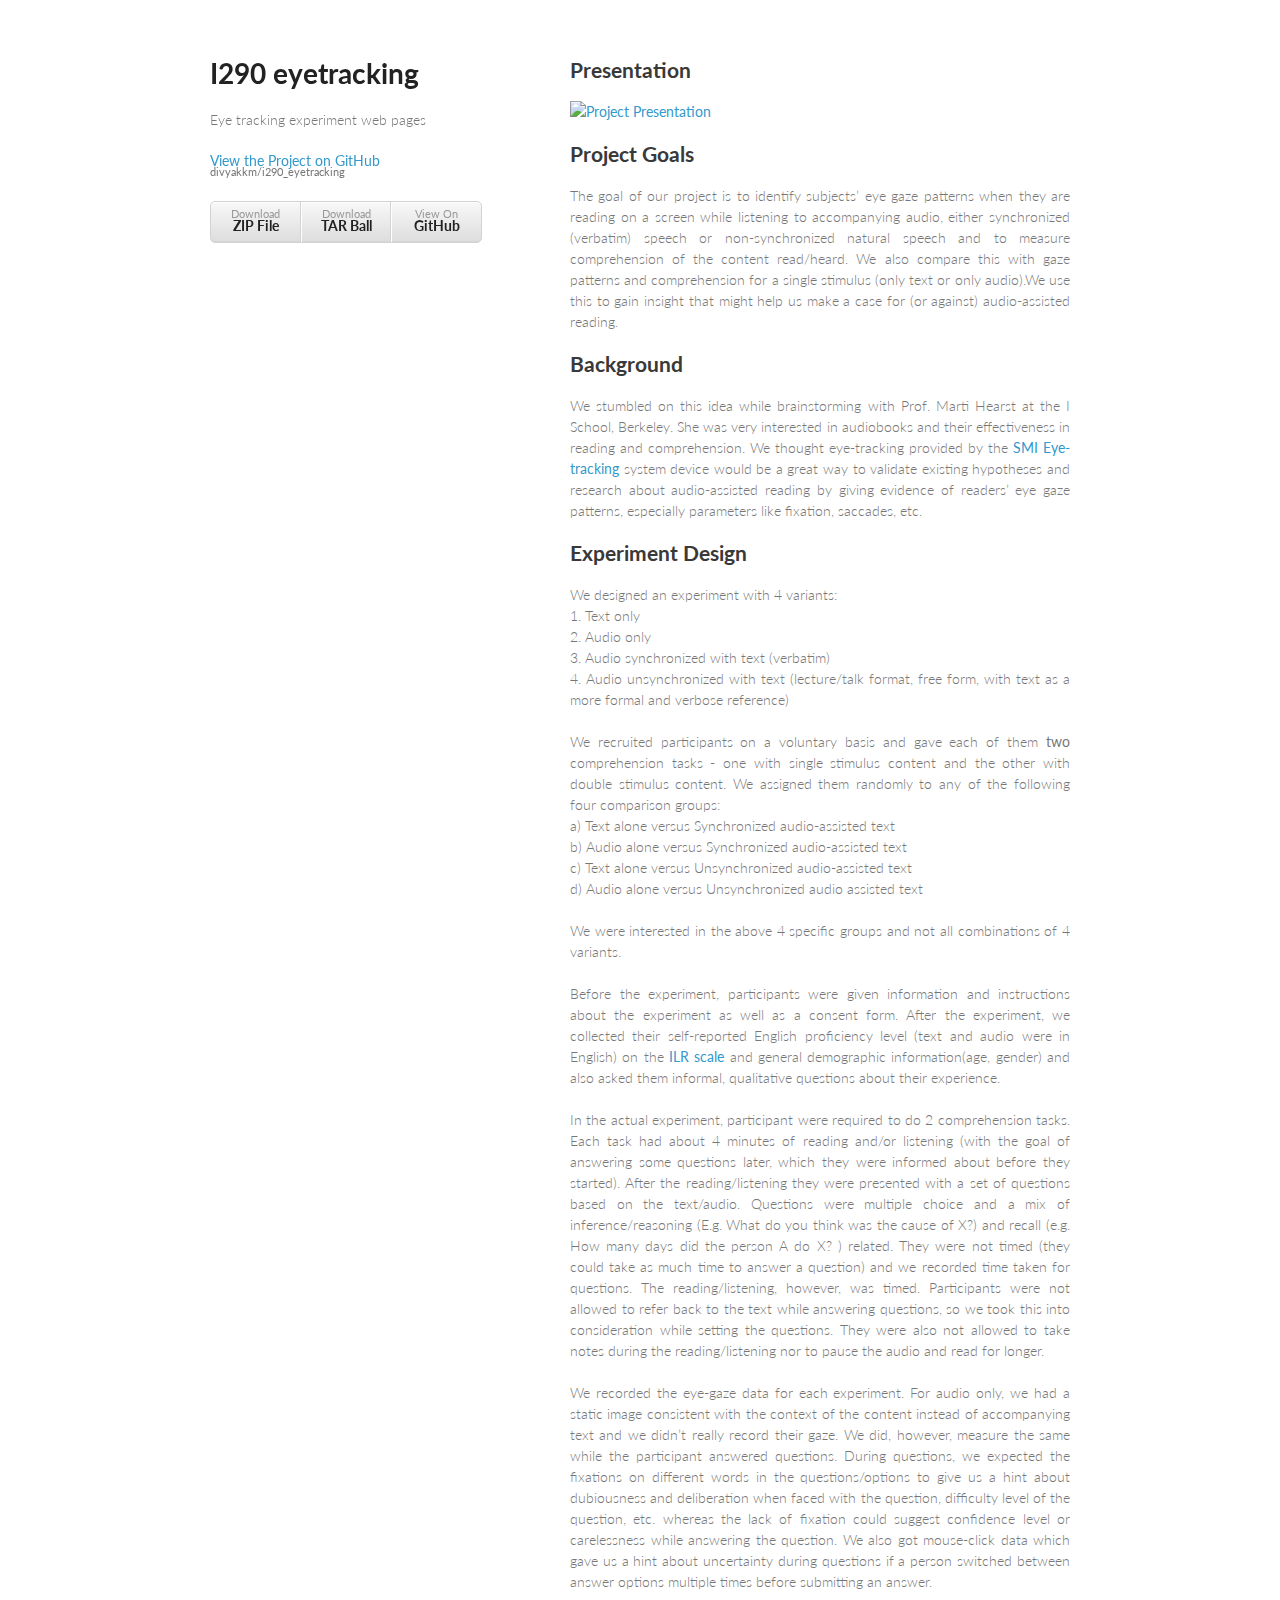
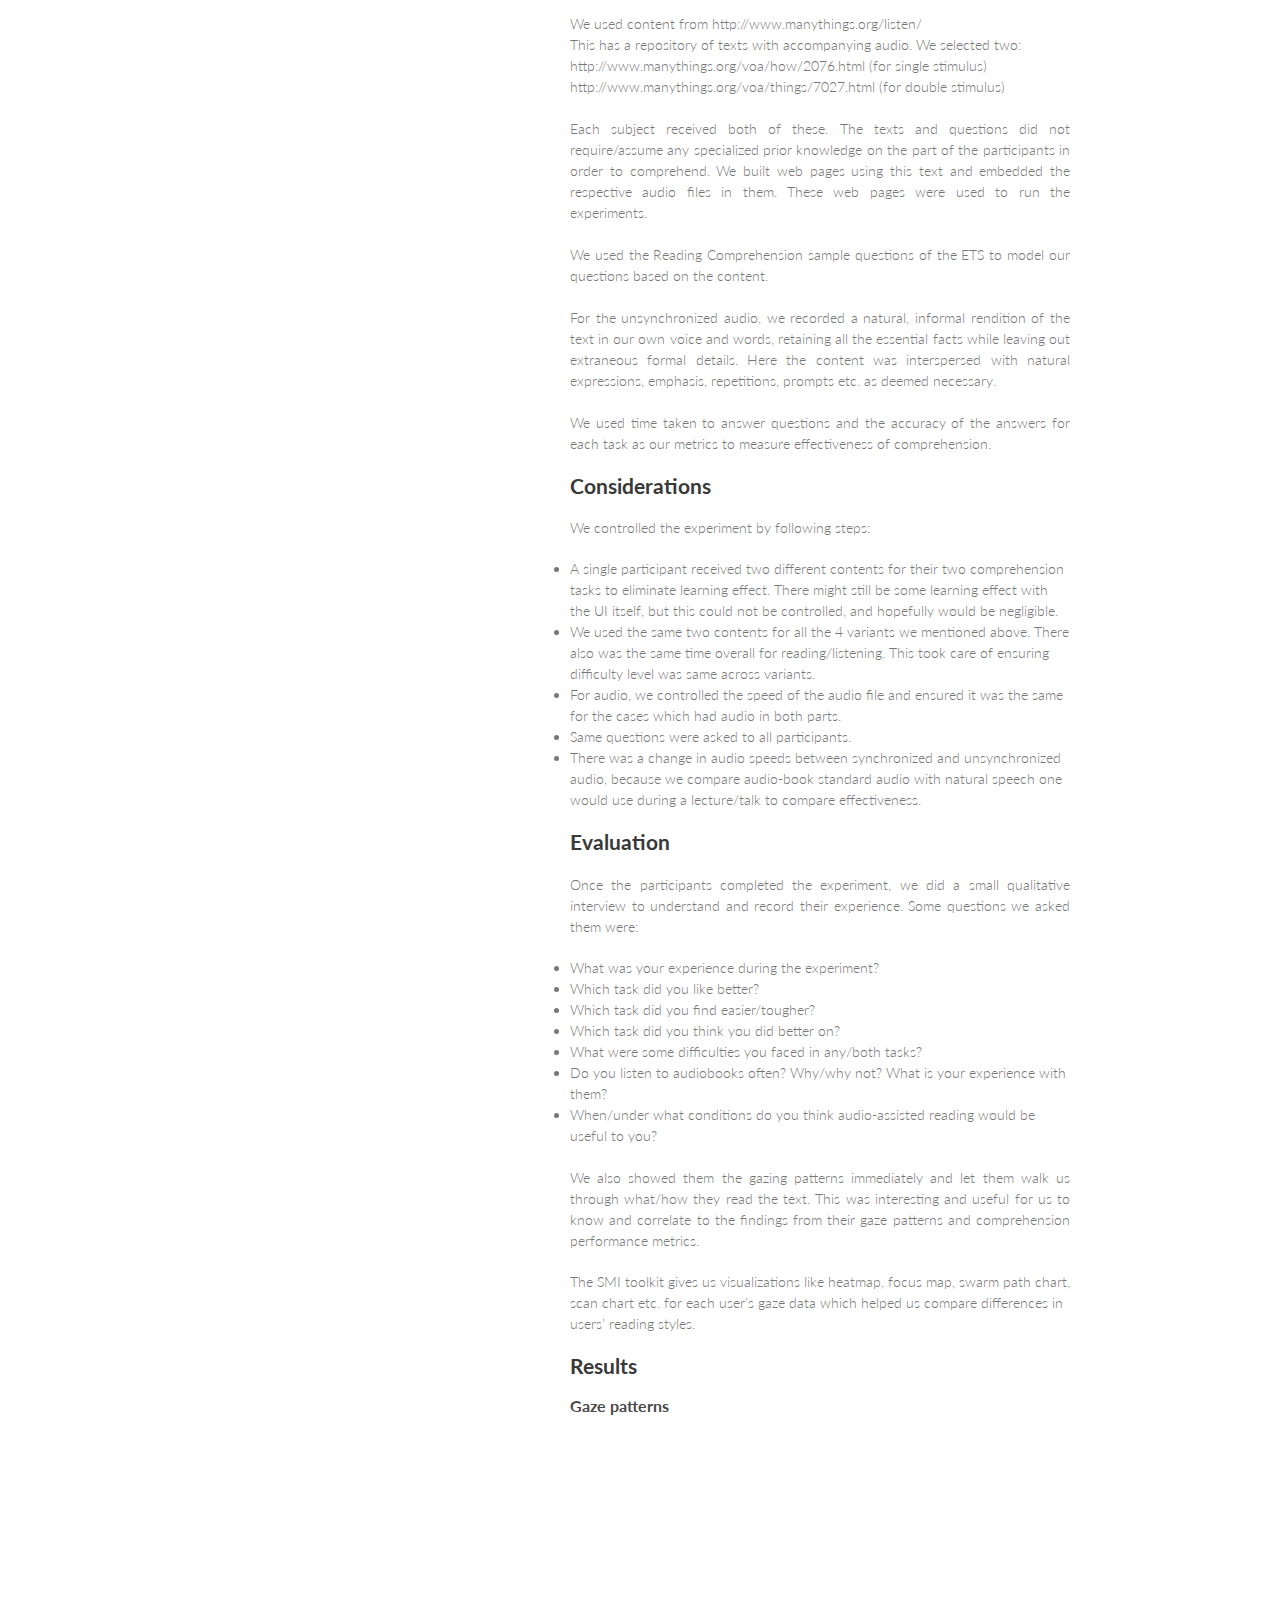
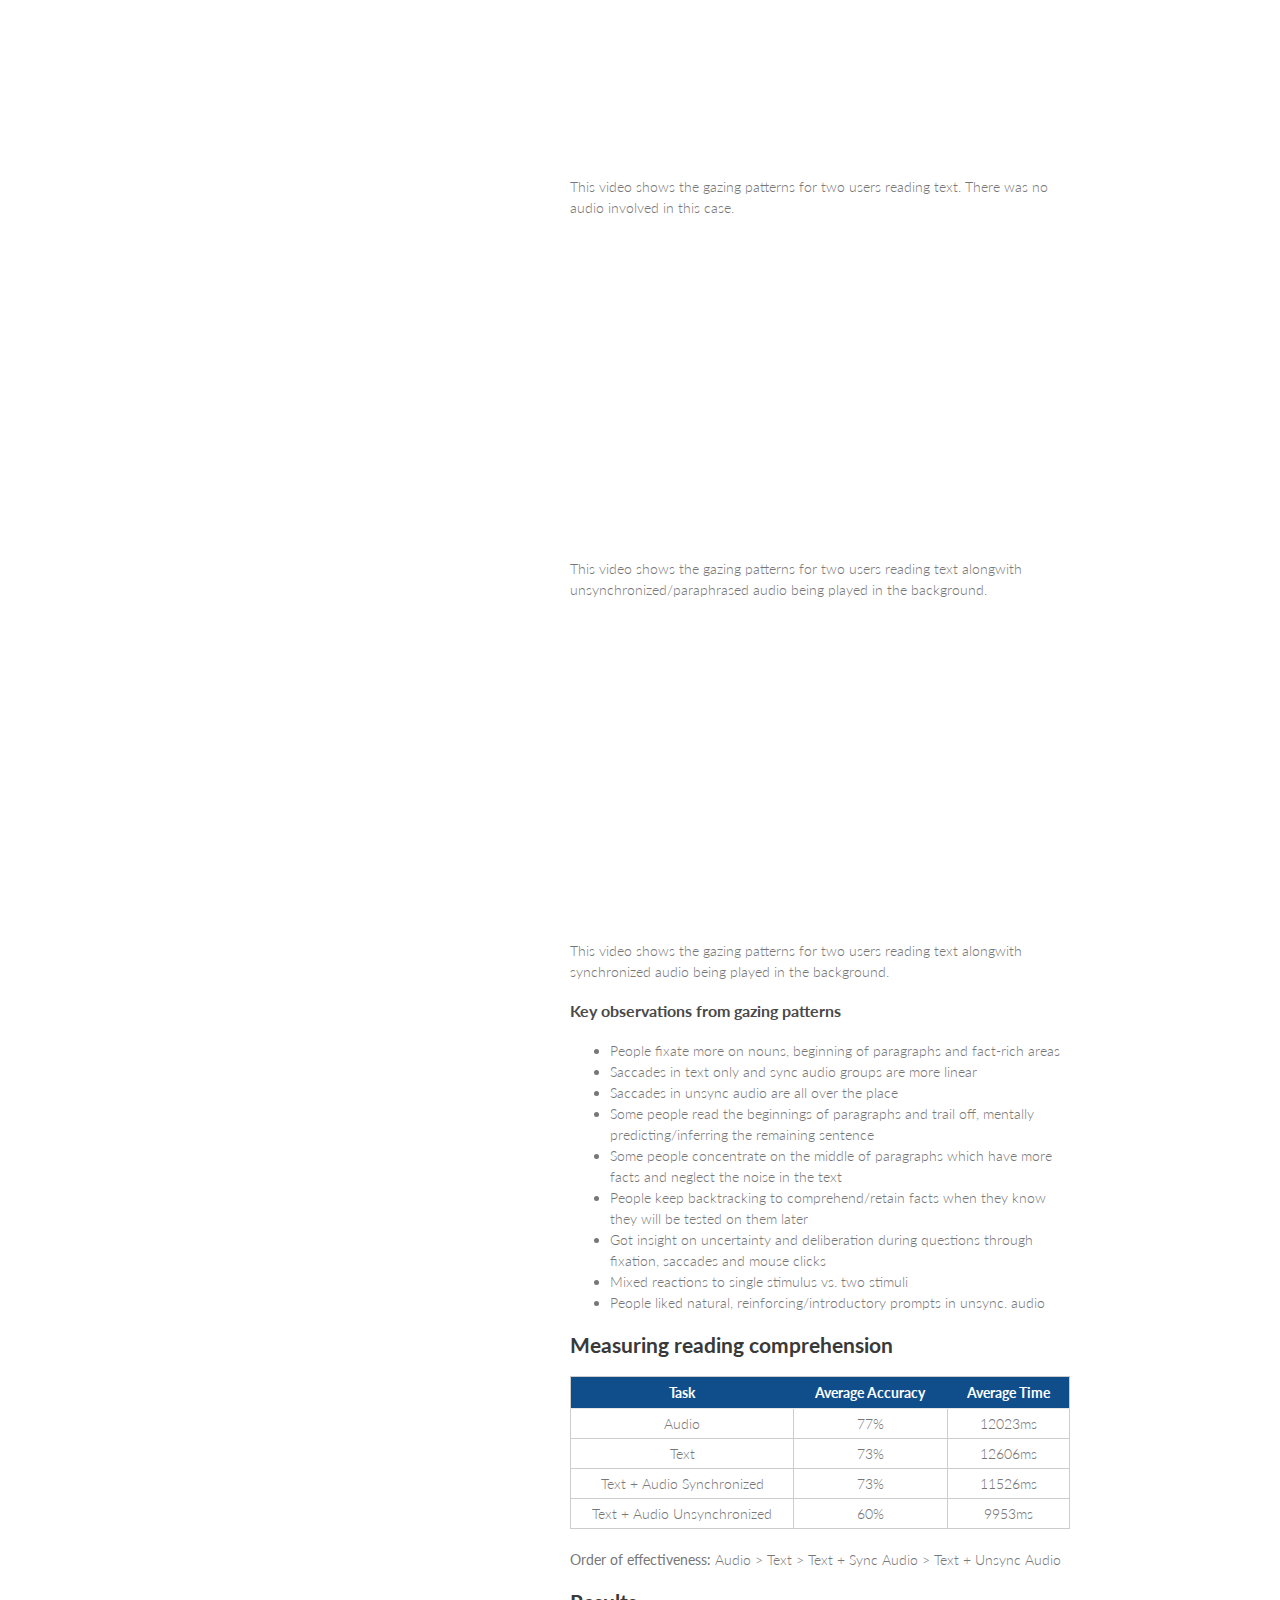
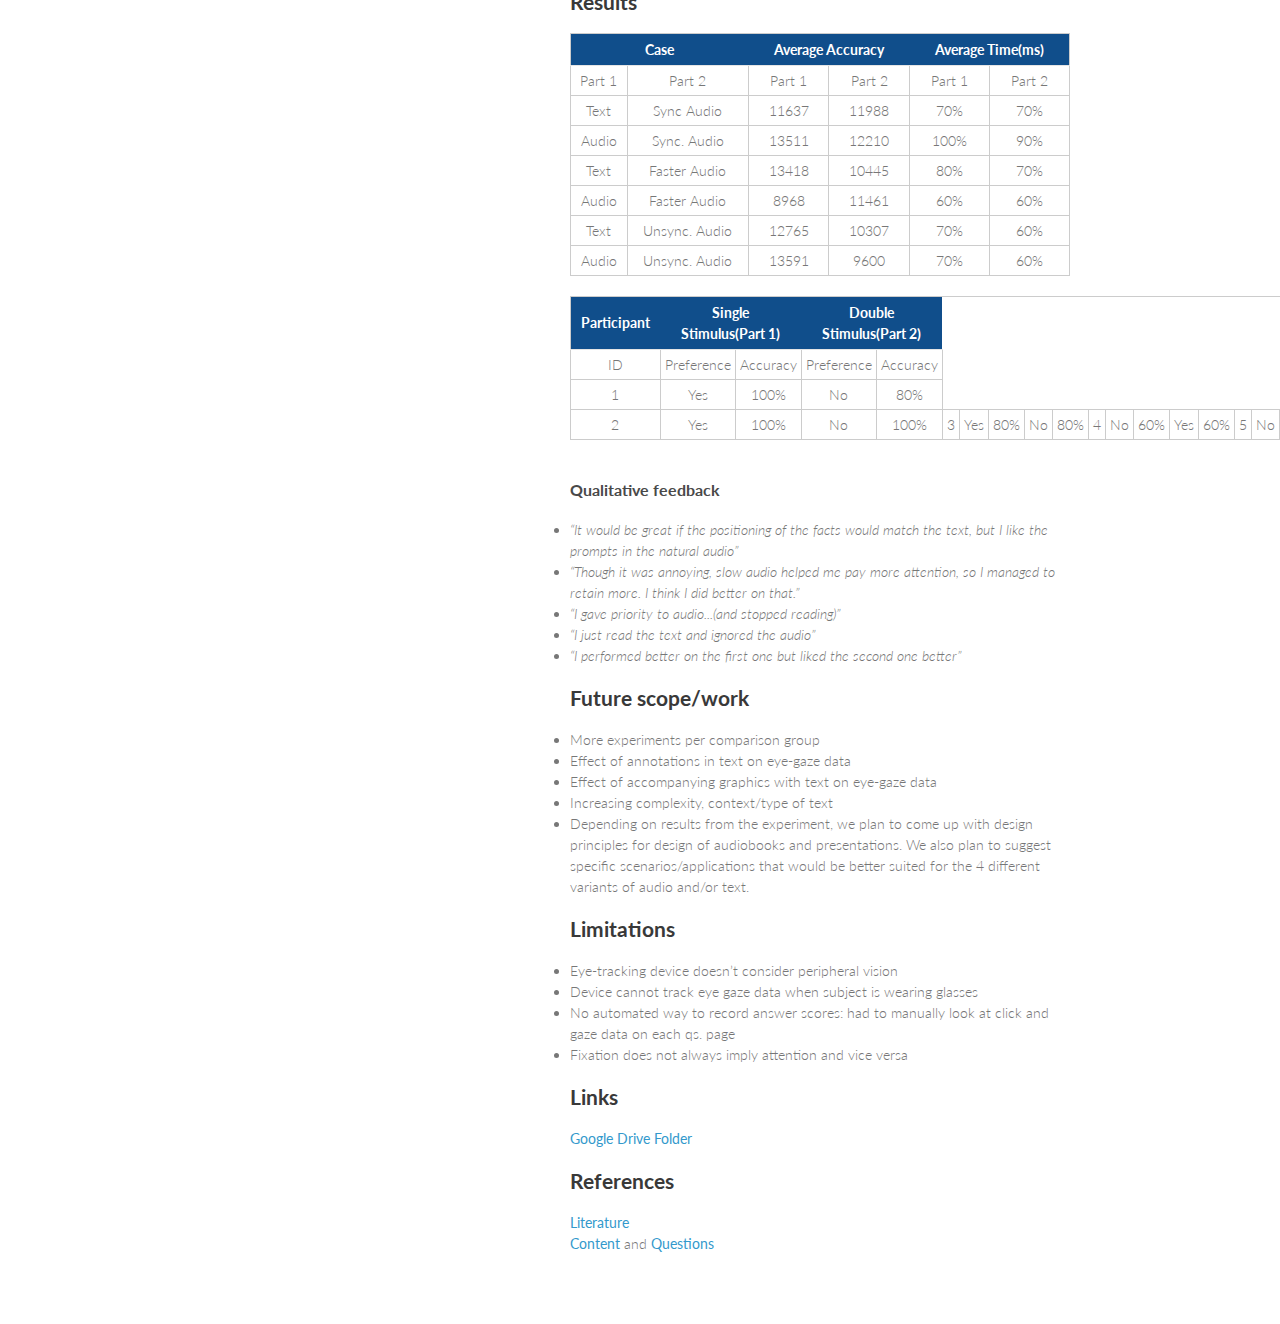
==== index.html @ 4d121a55 "Update index.html" ====
<!doctype html>
<html>

<head>
    <meta charset="utf-8">
    <meta http-equiv="X-UA-Compatible" content="chrome=1">
    <title>I290 eyetracking by divyakkm</title>

    <link rel="stylesheet" href="stylesheets/styles.css">
    <link rel="stylesheet" href="stylesheets/pygment_trac.css">
    <meta name="viewport" content="width=device-width, initial-scale=1, user-scalable=no">
    <!--[if lt IE 9]>
    <script src="//html5shiv.googlecode.com/svn/trunk/html5.js"></script>
    <![endif]-->
</head>

<body>
    <div class="wrapper">
        <header>
            <h1>I290 eyetracking</h1>
            <p style="text-align:justify">
                <p style="text-align:justify">Eye tracking experiment web pages</p>

                <p class="view"><a href="https://github.com/divyakkm/i290_eyetracking">View the Project on GitHub <small>divyakkm/i290_eyetracking</small></a>
                </p>


                <ul>
                    <li><a href="https://github.com/divyakkm/i290_eyetracking/zipball/master">Download <strong>ZIP File</strong></a>
                    </li>
                    <li><a href="https://github.com/divyakkm/i290_eyetracking/tarball/master">Download <strong>TAR Ball</strong></a>
                    </li>
                    <li><a href="https://github.com/divyakkm/i290_eyetracking">View On <strong>GitHub</strong></a>
                    </li>
                </ul>
        </header>
        <section>

            <h2>Presentation</h2>
            <p>
                <a href="https://docs.google.com/presentation/d/1SFnpoW0RDYPLCAcZoLJuKcPPl6WmJTocJwD6U72fdoQ" target="_blank"><img src="http://cdn2.ubergizmo.com/wp-content/uploads/2013/01/google-slides.jpg" width="200" alt="Project Presentation">
                </a>
            </p>
            <h2>Project Goals</h2>
            <p style="text-align:justify">
                The goal of our project is to identify subjects’ eye gaze patterns when they are reading on a screen while listening to accompanying audio, either synchronized (verbatim) speech or non-synchronized natural speech and to measure comprehension of the content read/heard. We also compare this with gaze patterns and comprehension for a single stimulus (only text or only audio).We use this to gain insight that might help us make a case for (or against) audio-assisted reading.
            </p>

            <h2>Background</h2>
            <p style="text-align:justify">
                <p style="text-align:justify">We stumbled on this idea while brainstorming with Prof. Marti Hearst at the I School, Berkeley. She was very interested in audiobooks and their effectiveness in reading and comprehension. We thought eye-tracking provided by the <a href="http://www.smivision.com/en/gaze-and-eye-tracking-systems/home.html">SMI Eye-tracking</a> system device
 would be a great way to validate existing hypotheses and research about audio-assisted reading by giving evidence of readers’ eye gaze patterns, especially parameters like fixation, saccades, etc.
                </p>

                <h2>Experiment Design</h2>
                <p style="text-align:justify">
                    <p style="text-align:justify">
                        We designed an experiment with 4 variants:
                        <br>1. Text only
                        <br>2. Audio only
                        <br>3. Audio synchronized with text (verbatim)
                        <br>4. Audio unsynchronized with text (lecture/talk format, free form, with text as a more formal and verbose reference)
                        <br>
                        <br> We recruited participants on a voluntary basis and gave each of them <b>two</b> comprehension tasks - one with single stimulus content and the other with double stimulus content. We assigned them randomly to any of the following four comparison groups:
                        <br>a) Text alone versus Synchronized audio-assisted text
                        <br>b) Audio alone versus Synchronized audio-assisted text
                        <br>c) Text alone versus Unsynchronized audio-assisted text
                        <br>d) Audio alone versus Unsynchronized audio assisted text
                        <br><br> We were interested in the above 4 specific groups and not all combinations of 4 variants.
                        <br>
                        <br> Before the experiment, participants were given information and instructions about the experiment as well as a consent form. After the experiment, we collected their self-reported English proficiency level (text and audio were in English) 
                        on the <a href="http://en.wikipedia.org/wiki/ILR_scale">ILR scale</a> and general demographic information(age, gender) and also asked them informal, qualitative questions about their experience.
                        <br>
                        <br> In the actual experiment, participant were required to do 2 comprehension tasks. Each task had about 4 minutes of reading and/or listening (with the goal of answering some questions later, which they were informed about before they started). After the reading/listening they were presented with a set of questions based on the text/audio. Questions were multiple choice and a mix of inference/reasoning (E.g. What do you think was the cause of X?) and recall (e.g. How many days did the person A do X? ) related. They were not timed (they could take as much time to answer a question) and we recorded time taken for questions. The reading/listening, however, was timed. Participants were not allowed to refer back to the text while answering questions, so we took this into consideration while setting the questions. They were also not allowed to take notes during the reading/listening nor to pause the audio and read for longer.
                        <br>
                        <br> We recorded the eye-gaze data for each experiment. For audio only, we had a static image consistent with the context of the content instead of accompanying text and we didn’t really record their gaze. We did, however, measure the same while the participant answered questions. During questions, we expected the fixations on different words in the questions/options to give us a hint about dubiousness and deliberation when faced with the question, difficulty level of the question, etc. whereas the lack of fixation could suggest confidence level or carelessness while answering the question. We also got mouse-click data which gave us a hint about uncertainty during questions if a person switched between answer options multiple times before submitting an answer.
                        <br>
                        <br> We used content from http://www.manythings.org/listen/ <br>This has a repository of texts with accompanying audio. We selected two:
                        <br>http://www.manythings.org/voa/how/2076.html (for single stimulus)
                        <br>http://www.manythings.org/voa/things/7027.html (for double stimulus)
                        <br>
                        <br> Each subject received both of these. The texts and questions did not require/assume any specialized prior knowledge on the part of the participants in order to comprehend. We built web pages using this text and embedded the respective audio files in them. These web pages were used to run the experiments.
                        <br>
                        <br> We used the Reading Comprehension sample questions of the ETS to model our questions based on the content.
                        <br>
                        <br> For the unsynchronized audio, we recorded a natural, informal rendition of the text in our own voice and words, retaining all the essential facts while leaving out extraneous formal details. Here the content was interspersed with natural expressions, emphasis, repetitions, prompts etc. as deemed necessary.
                        <br>
                        <br> We used time taken to answer questions and the accuracy of the answers for each task as our metrics to measure effectiveness of comprehension.
                    </p>
                                    <h2>Considerations</h2>
                                    <p style="text-align:justify">
                                        <p style="text-align:justify">
                                            We controlled the experiment by following steps:
                                            <br><li>A single participant received two different contents for their two comprehension tasks to eliminate learning effect. There might still be some learning effect with the UI itself, but this could not be controlled, and hopefully would be negligible.
                                            <br><li>We used the same two contents for all the 4 variants we mentioned above. There also was the same time overall for reading/listening. This took care of ensuring difficulty level was same across variants.
                                            <br><li>For audio, we controlled the speed of the audio file and ensured it was the same for the cases which had audio in both parts.
                                            <br><li>Same questions were asked to all participants.
                                            <br><li>There was a change in audio speeds between synchronized and unsynchronized audio, because we compare audio-book standard audio with natural speech one would use during a lecture/talk to compare effectiveness.
                                        </p>

                    <h2>Evaluation</h2>
                    <p style="text-align:justify">
                        <p style="text-align:justify">
                            Once the participants completed the experiment, we did a small qualitative interview to understand and record their experience. Some questions we asked them were:
                            <br><li>What was your experience during the experiment?
                            <br><li>Which task did you like better?
                            <br><li>Which task did you find easier/tougher?
                            <br><li>Which task did you think you did better on?
                            <br><li>What were some difficulties you faced in any/both tasks?
                            <br><li>Do you listen to audiobooks often? Why/why not? What is your experience with them?
                            <br><li>When/under what conditions do you think audio-assisted reading would be useful to you?
                            <br>                        <p style="text-align:justify">

                            <br> We also showed them the gazing patterns immediately and let them walk us through what/how they read the text. This was interesting and useful for us to know and correlate to the findings from their gaze patterns and comprehension performance metrics.
</p>                            
                            The SMI toolkit gives us visualizations like heatmap, focus map, swarm path chart, scan chart etc. for each user’s gaze data which helped us compare differences in users’ reading styles.
                        </p>
                        <h2>Results</h2>
                        <p style="text-align:justify">
                            <p style="text-align:justify">
                                <h3>Gaze patterns</h3>
                                <br>
                                <iframe width="420" height="315" src="//www.youtube.com/embed/2FYx10ByKOY" frameborder="0" allowfullscreen></iframe>
				<p>This video shows the gazing patterns for two users reading text. There was no audio involved in this case.</p>
                                <iframe width="420" height="315" src="//www.youtube.com/embed/MEGU5wZvvtw" frameborder="0" allowfullscreen></iframe>
				<p>This video shows the gazing patterns for two users reading text alongwith unsynchronized/paraphrased audio being played in the background.</p>
                                <iframe width="420" height="315" src="//www.youtube.com/embed/I3eciKYfodU" frameborder="0" allowfullscreen></iframe>
				<p>This video shows the gazing patterns for two users reading text alongwith synchronized audio being played in the background.</p>
                                <h3>Key observations from gazing patterns</h3>
                                    <ul>
                                        <li>People fixate more on nouns, beginning of paragraphs and fact-rich areas
                                            <li>Saccades in text only and sync audio groups are more linear
                                                <li>Saccades in unsync audio are all over the place
                                                    <li>Some people read the beginnings of paragraphs and trail off, mentally predicting/inferring the remaining sentence
                                                        <li>Some people concentrate on the middle of paragraphs which have more facts and neglect the noise in the text
                                                            <li>People keep backtracking to comprehend/retain facts when they know they will be tested on them later
                                                                <li>Got insight on uncertainty and deliberation during questions through fixation, saccades and mouse clicks
                                                                    <li>Mixed reactions to single stimulus vs. two stimuli
                                                                        <li>People liked natural, reinforcing/introductory prompts in unsync. audio
                                    </ul>
                            </p>

                            <h2>Measuring reading comprehension</h2>
                            <p style="text-align:justify">
                                <p style="text-align:justify">
<style type="text/css">
	table.tableizer-table {
			text-align:center; 
	border: 1px solid #CCC; font-family: Arial, Helvetica, sans-serif
	font-size: 12px;
} 
.tableizer-table td {
	padding: 4px;
	margin: 3px;
	text-align:center; 
	border: 1px solid #ccc;
}
.tableizer-table th {
	background-color: #104E8B; 
	color: #FFF;
		text-align:center; 
	font-weight: bold;
}
</style><table class="tableizer-table">
<tr class="tableizer-firstrow"><th>Task</th><th>Average Accuracy</th><th>Average Time</th></tr>
 <tr><td>Audio</td><td>77%</td><td>12023ms</td></tr>
 <tr><td>Text</td><td>73%</td><td>12606ms</td></tr>
 <tr><td>Text + Audio Synchronized</td><td>73%</td><td>11526ms</td></tr>
 <tr><td>Text + Audio Unsynchronized</td><td>60%</td><td>9953ms</td></tr>
</table>
                                    <b>Order of effectiveness:</b> Audio > Text > Text + Sync Audio > Text + Unsync Audio
                                </p>
                                <h2>Results</h2>
                                <p style="text-align:justify">
                                    <p style="text-align:justify">
<table class="tableizer-table">
<tr class="tableizer-firstrow">
<th class="tg-eg67" colspan="2">Case</th>
<th class="tg-eg67" colspan="2">Average Accuracy</th>
<th class="tg-eg67" colspan="2">Average Time(ms)</th>
</tr>
  <tr>
    <td>Part 1</td>
    <td>Part 2</td>
    <td>Part 1</td>
    <td>Part 2</td>
    <td>Part 1</td>
    <td>Part 2</td>
  </tr>
  <tr>
    <td>Text</td>
    <td>Sync Audio</td>
    <td>11637</td>
    <td>11988</td>
    <td>70%</td>
    <td>70%</td>
  </tr>
  <tr>
<td>Audio
<td>Sync. Audio
<td>13511
<td>12210
<td>100%
<td>90%
  </tr>
  <tr>
<td>Text
<td>Faster Audio
<td>13418
<td>10445
<td>80%
<td>70%
  </tr>
  <tr>
<td>Audio
<td>Faster Audio
<td>8968
<td>11461
<td>60%
<td>60%
  </tr>
  <tr>
<td>Text 
<td>Unsync. Audio
<td>12765
<td>10307
<td>70%
<td>60%
  </tr>
  <tr>
<td>Audio
<td>Unsync. Audio
<td>13591
<td>9600
<td>70%
<td>60%
  </tr>
</table>

<table class="tableizer-table">
<tr class="tableizer-firstrow">
<th class="tg-eg67">Participant</th>
<th class="tg-eg67" colspan="2">Single Stimulus(Part 1)</th>
<th class="tg-eg67" colspan="2">Double Stimulus(Part 2)</th>
</tr>
<tr>
<td>ID
<td>Preference 
<td>Accuracy 
<td>Preference 
<td>Accuracy 
</tr>

<tr><td>1<td>Yes<td>100%<td>No<td>80%</tr>
<td>2<td> Yes <td>100% <td>No <td>100% 
<td>3<td> Yes <td>80% <td>No <td>80% 
<td>4<td> No <td>60% <td>Yes <td>60% 
<td>5<td> No <td>100% <td>Yes <td>80% 
<td>6<td> No <td>60% <td>Yes <td>80% 
<td>7<td> No <td>60% <td>Yes <td>40%
<td>8<td> No <td>60% <td>Yes <td>60% 
<td>9<td> No <td>80% <td>Yes <td>60% 
<td>10<td> Yes <td>60% <td>No <td>60% 
<td>11<td> Yes <td>80% <td>No <td>60% 
<td>12<td> Yes <td>60% <td>No <td>60%
</tr>
	
</table>
                                        <br> <h3>Qualitative feedback</h3>
                                        <li><i>“It would be great if the positioning of the facts would match the text, but I like the prompts in the natural audio”</i>
                                        <br>
                                        <li><i>“Though it was annoying, slow audio helped me pay more attention, so I managed to retain more. I think I did better on that.”</i>
                                        <br>
                                        <li><i>“I gave priority to audio...(and stopped reading)”</i>
                                        <br><li><i>
“I just read the text and ignored the audio”</i>
                                        <br>
                                        <li><i>“I performed better on the first one but liked the second one better”</i>
                                    </p>
                                        <h2>Future scope/work</h2>
                                        <p style="text-align:justify">
                                            <p style="text-align:justify">
<li>More experiments per comparison group
<li>Effect of annotations in text on eye-gaze data
<li>Effect of accompanying graphics with text on eye-gaze data
<li>Increasing complexity, context/type of text
<li>Depending on results from the experiment, we plan to come up with design principles for design of audiobooks and presentations. 
We also plan to suggest specific scenarios/applications that would be better suited for the 4 different variants of audio and/or text. 
                                            </p>
                                            <h2>Limitations</h2>
                                            <p style="text-align:justify">
                                                <p style="text-align:justify">
<li>Eye-tracking device doesn’t consider peripheral vision
<li>Device cannot track eye gaze data when subject is wearing glasses
<li>No automated way to record answer scores: had to manually look at click and gaze data on each qs. page
<li>Fixation does not always imply attention and vice versa
                                                </p>
                                                <h2>Links</h2>
                                                <p style="text-align:justify">
                                                    <p style="text-align:justify">
                                                        <a href="https://drive.google.com/folderview?id=0B-qYIXLE1MTqQ2hfYVpERDNtUjg&usp=sharing">Google Drive Folder</a>
                                                    </p>
                                                    <h2>References</h2>
                                                    <p style="text-align:justify">
                                                        <p style="text-align:justify">
                                                            <a href="https://drive.google.com/drive/#folders/0B-qYIXLE1MTqQ2hfYVpERDNtUjg/0B-qYIXLE1MTqYmJLY0kzbW1EZ0E">Literature</a>
                                                            <br><a href="http://www.manythings.org/listen/">Content</a> and <a href="https://www.ets.org/gre/revised_general/prepare/verbal_reasoning/reading_comprehension/sample_questions">Questions</a>
                                                        </p>
</body>

</html>
---- stylesheets/styles.css ----
@import url(https://fonts.googleapis.com/css?family=Lato:300italic,700italic,300,700);

body {
  padding:50px;
  font:14px/1.5 Lato, "Helvetica Neue", Helvetica, Arial, sans-serif;
  color:#777;
  font-weight:300;
}

h1, h2, h3, h4, h5, h6 {
  color:#222;
  margin:0 0 20px;
}

p, ul, ol, table, pre, dl {
  margin:0 0 20px;
}

h1, h2, h3 {
  line-height:1.1;
}

h1 {
  font-size:28px;
}

h2 {
  color:#393939;
}

h3, h4, h5, h6 {
  color:#494949;
}

a {
  color:#39c;
  font-weight:400;
  text-decoration:none;
}

a small {
  font-size:11px;
  color:#777;
  margin-top:-0.6em;
  display:block;
}

.wrapper {
  width:860px;
  margin:0 auto;
}

blockquote {
  border-left:1px solid #e5e5e5;
  margin:0;
  padding:0 0 0 20px;
  font-style:italic;
}

code, pre {
  font-family:Monaco, Bitstream Vera Sans Mono, Lucida Console, Terminal;
  color:#333;
  font-size:12px;
}

pre {
  padding:8px 15px;
  background: #f8f8f8;  
  border-radius:5px;
  border:1px solid #e5e5e5;
  overflow-x: auto;
}

table {
  width:100%;
  border-collapse:collapse;
}

th, td {
  text-align:left;
  padding:5px 10px;
  border-bottom:1px solid #e5e5e5;
}

dt {
  color:#444;
  font-weight:700;
}

th {
  color:#444;
}

img {
  max-width:100%;
}

header {
  width:270px;
  float:left;
  position:fixed;
}

header ul {
  list-style:none;
  height:40px;
  
  padding:0;
  
  background: #eee;
  background: -moz-linear-gradient(top, #f8f8f8 0%, #dddddd 100%);
  background: -webkit-gradient(linear, left top, left bottom, color-stop(0%,#f8f8f8), color-stop(100%,#dddddd));
  background: -webkit-linear-gradient(top, #f8f8f8 0%,#dddddd 100%);
  background: -o-linear-gradient(top, #f8f8f8 0%,#dddddd 100%);
  background: -ms-linear-gradient(top, #f8f8f8 0%,#dddddd 100%);
  background: linear-gradient(top, #f8f8f8 0%,#dddddd 100%);
  
  border-radius:5px;
  border:1px solid #d2d2d2;
  box-shadow:inset #fff 0 1px 0, inset rgba(0,0,0,0.03) 0 -1px 0;
  width:270px;
}

header li {
  width:89px;
  float:left;
  border-right:1px solid #d2d2d2;
  height:40px;
}

header ul a {
  line-height:1;
  font-size:11px;
  color:#999;
  display:block;
  text-align:center;
  padding-top:6px;
  height:40px;
}

strong {
  color:#222;
  font-weight:700;
}

header ul li + li {
  width:88px;
  border-left:1px solid #fff;
}

header ul li + li + li {
  border-right:none;
  width:89px;
}

header ul a strong {
  font-size:14px;
  display:block;
  color:#222;
}

section {
  width:500px;
  float:right;
  padding-bottom:50px;
}

small {
  font-size:11px;
}

hr {
  border:0;
  background:#e5e5e5;
  height:1px;
  margin:0 0 20px;
}

footer {
  width:270px;
  float:left;
  position:fixed;
  bottom:50px;
}

@media print, screen and (max-width: 960px) {
  
  div.wrapper {
    width:auto;
    margin:0;
  }
  
  header, section, footer {
    float:none;
    position:static;
    width:auto;
  }
  
  header {
    padding-right:320px;
  }
  
  section {
    border:1px solid #e5e5e5;
    border-width:1px 0;
    padding:20px 0;
    margin:0 0 20px;
  }
  
  header a small {
    display:inline;
  }
  
  header ul {
    position:absolute;
    right:50px;
    top:52px;
  }
}

@media print, screen and (max-width: 720px) {
  body {
    word-wrap:break-word;
  }
  
  header {
    padding:0;
  }
  
  header ul, header p.view {
    position:static;
  }
  
  pre, code {
    word-wrap:normal;
  }
}

@media print, screen and (max-width: 480px) {
  body {
    padding:15px;
  }
  
  header ul {
    display:none;
  }
}

@media print {
  body {
    padding:0.4in;
    font-size:12pt;
    color:#444;
  }
}
---- stylesheets/pygment_trac.css ----
.highlight  { background: #ffffff; }
.highlight .c { color: #999988; font-style: italic } /* Comment */
.highlight .err { color: #a61717; background-color: #e3d2d2 } /* Error */
.highlight .k { font-weight: bold } /* Keyword */
.highlight .o { font-weight: bold } /* Operator */
.highlight .cm { color: #999988; font-style: italic } /* Comment.Multiline */
.highlight .cp { color: #999999; font-weight: bold } /* Comment.Preproc */
.highlight .c1 { color: #999988; font-style: italic } /* Comment.Single */
.highlight .cs { color: #999999; font-weight: bold; font-style: italic } /* Comment.Special */
.highlight .gd { color: #000000; background-color: #ffdddd } /* Generic.Deleted */
.highlight .gd .x { color: #000000; background-color: #ffaaaa } /* Generic.Deleted.Specific */
.highlight .ge { font-style: italic } /* Generic.Emph */
.highlight .gr { color: #aa0000 } /* Generic.Error */
.highlight .gh { color: #999999 } /* Generic.Heading */
.highlight .gi { color: #000000; background-color: #ddffdd } /* Generic.Inserted */
.highlight .gi .x { color: #000000; background-color: #aaffaa } /* Generic.Inserted.Specific */
.highlight .go { color: #888888 } /* Generic.Output */
.highlight .gp { color: #555555 } /* Generic.Prompt */
.highlight .gs { font-weight: bold } /* Generic.Strong */
.highlight .gu { color: #800080; font-weight: bold; } /* Generic.Subheading */
.highlight .gt { color: #aa0000 } /* Generic.Traceback */
.highlight .kc { font-weight: bold } /* Keyword.Constant */
.highlight .kd { font-weight: bold } /* Keyword.Declaration */
.highlight .kn { font-weight: bold } /* Keyword.Namespace */
.highlight .kp { font-weight: bold } /* Keyword.Pseudo */
.highlight .kr { font-weight: bold } /* Keyword.Reserved */
.highlight .kt { color: #445588; font-weight: bold } /* Keyword.Type */
.highlight .m { color: #009999 } /* Literal.Number */
.highlight .s { color: #d14 } /* Literal.String */
.highlight .na { color: #008080 } /* Name.Attribute */
.highlight .nb { color: #0086B3 } /* Name.Builtin */
.highlight .nc { color: #445588; font-weight: bold } /* Name.Class */
.highlight .no { color: #008080 } /* Name.Constant */
.highlight .ni { color: #800080 } /* Name.Entity */
.highlight .ne { color: #990000; font-weight: bold } /* Name.Exception */
.highlight .nf { color: #990000; font-weight: bold } /* Name.Function */
.highlight .nn { color: #555555 } /* Name.Namespace */
.highlight .nt { color: #000080 } /* Name.Tag */
.highlight .nv { color: #008080 } /* Name.Variable */
.highlight .ow { font-weight: bold } /* Operator.Word */
.highlight .w { color: #bbbbbb } /* Text.Whitespace */
.highlight .mf { color: #009999 } /* Literal.Number.Float */
.highlight .mh { color: #009999 } /* Literal.Number.Hex */
.highlight .mi { color: #009999 } /* Literal.Number.Integer */
.highlight .mo { color: #009999 } /* Literal.Number.Oct */
.highlight .sb { color: #d14 } /* Literal.String.Backtick */
.highlight .sc { color: #d14 } /* Literal.String.Char */
.highlight .sd { color: #d14 } /* Literal.String.Doc */
.highlight .s2 { color: #d14 } /* Literal.String.Double */
.highlight .se { color: #d14 } /* Literal.String.Escape */
.highlight .sh { color: #d14 } /* Literal.String.Heredoc */
.highlight .si { color: #d14 } /* Literal.String.Interpol */
.highlight .sx { color: #d14 } /* Literal.String.Other */
.highlight .sr { color: #009926 } /* Literal.String.Regex */
.highlight .s1 { color: #d14 } /* Literal.String.Single */
.highlight .ss { color: #990073 } /* Literal.String.Symbol */
.highlight .bp { color: #999999 } /* Name.Builtin.Pseudo */
.highlight .vc { color: #008080 } /* Name.Variable.Class */
.highlight .vg { color: #008080 } /* Name.Variable.Global */
.highlight .vi { color: #008080 } /* Name.Variable.Instance */
.highlight .il { color: #009999 } /* Literal.Number.Integer.Long */

.type-csharp .highlight .k { color: #0000FF }
.type-csharp .highlight .kt { color: #0000FF }
.type-csharp .highlight .nf { color: #000000; font-weight: normal }
.type-csharp .highlight .nc { color: #2B91AF }
.type-csharp .highlight .nn { color: #000000 }
.type-csharp .highlight .s { color: #A31515 }
.type-csharp .highlight .sc { color: #A31515 }
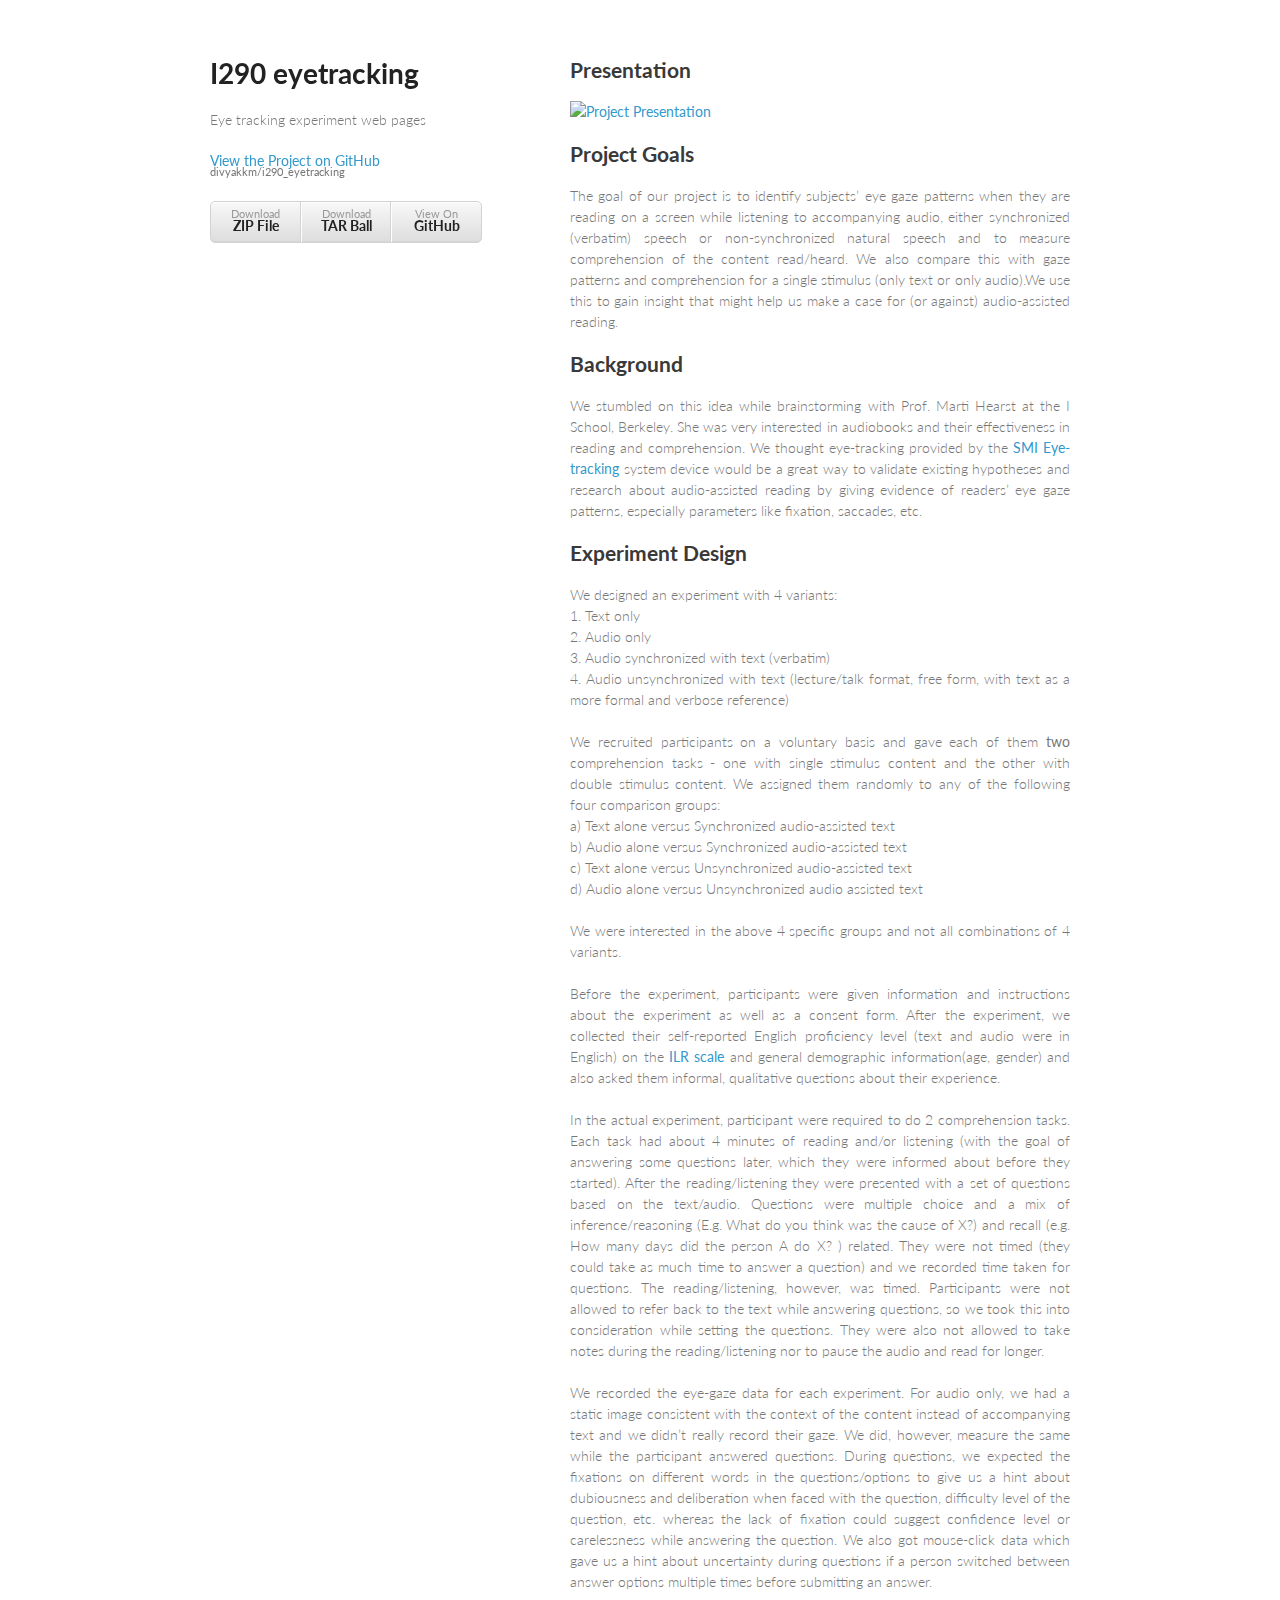
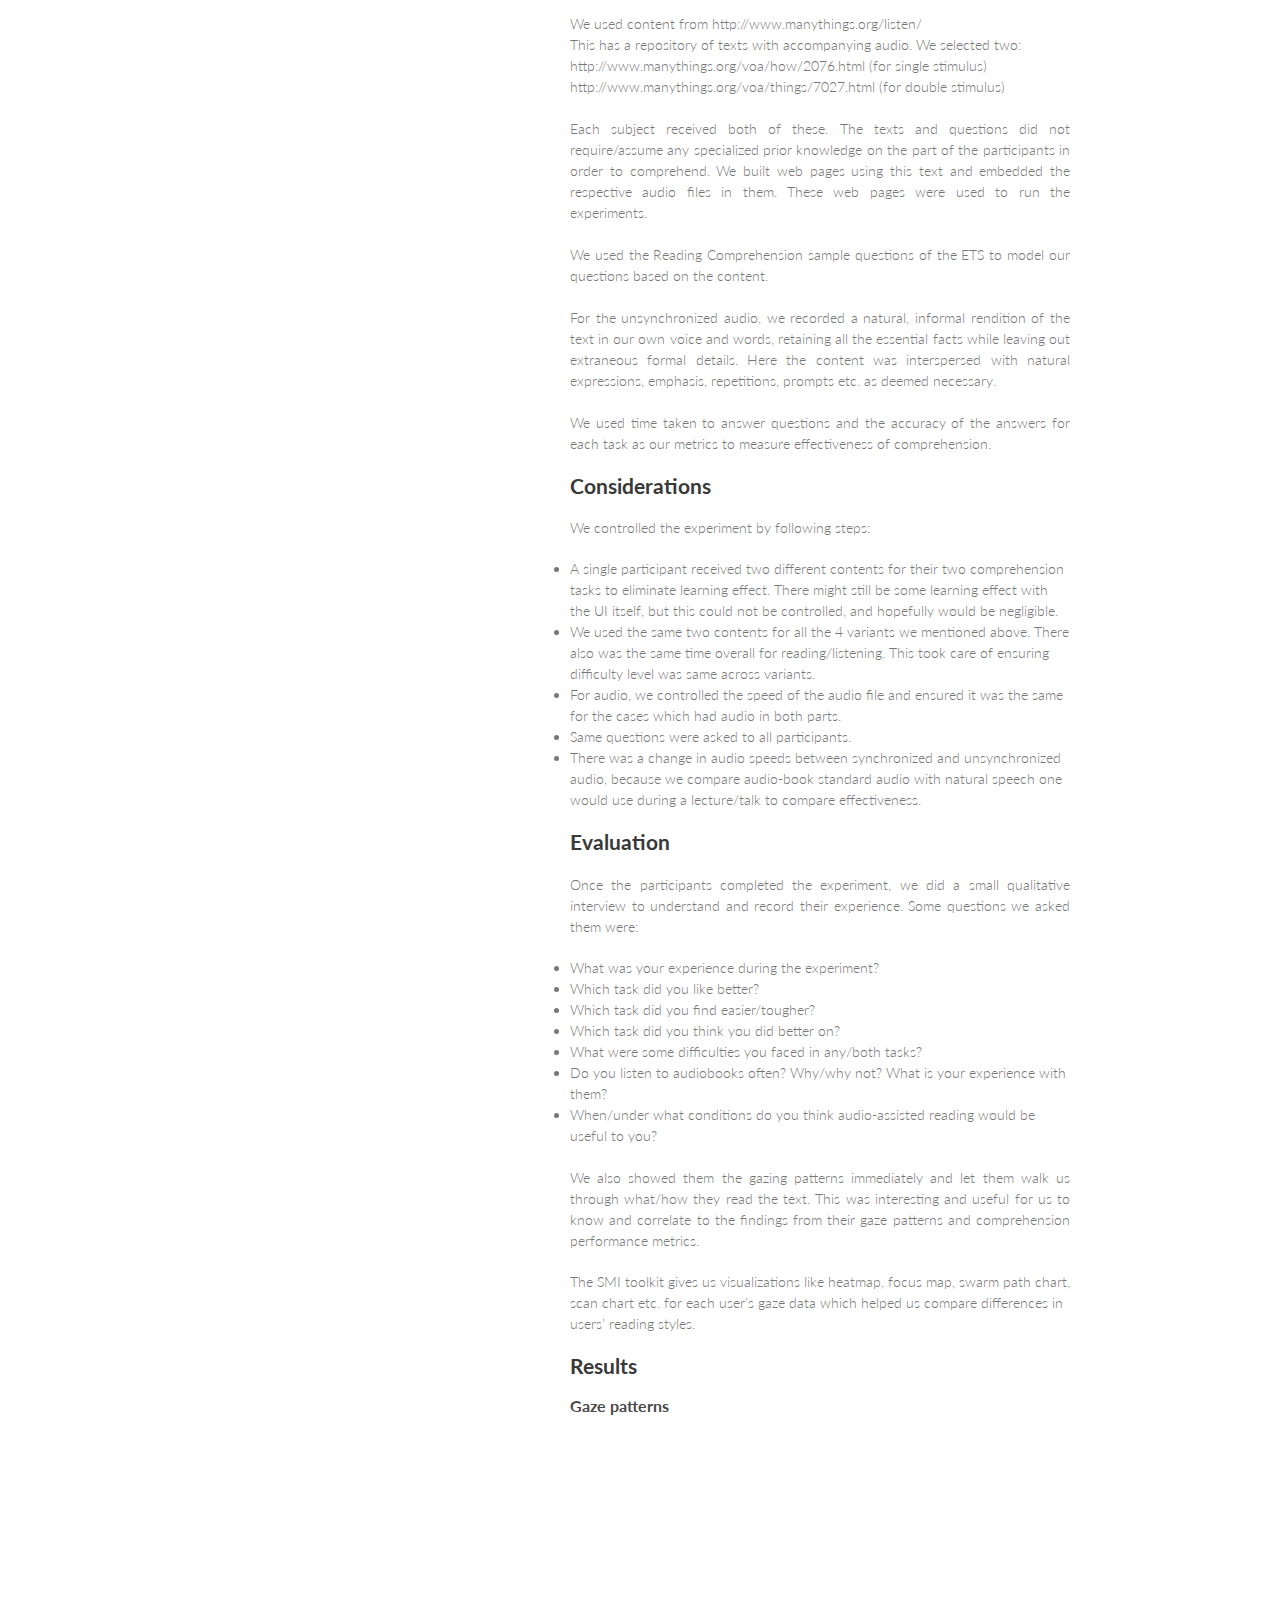
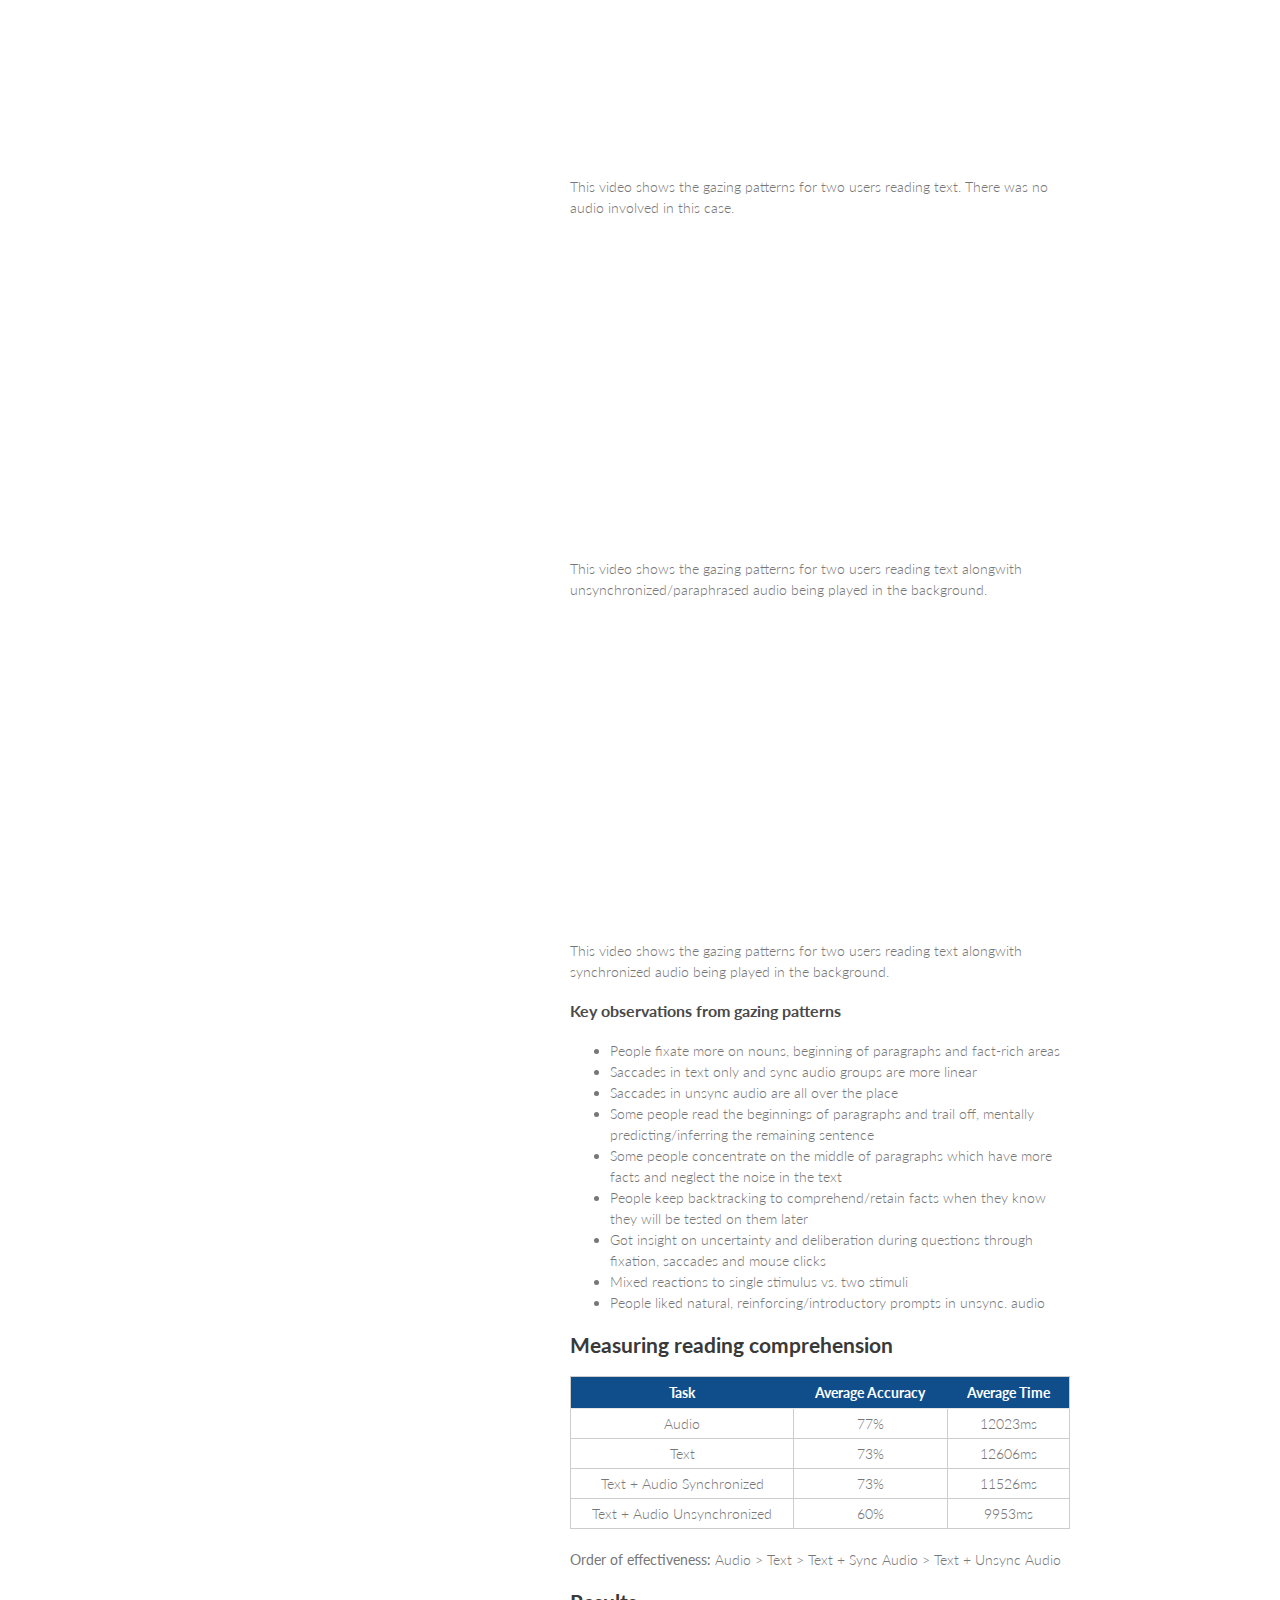
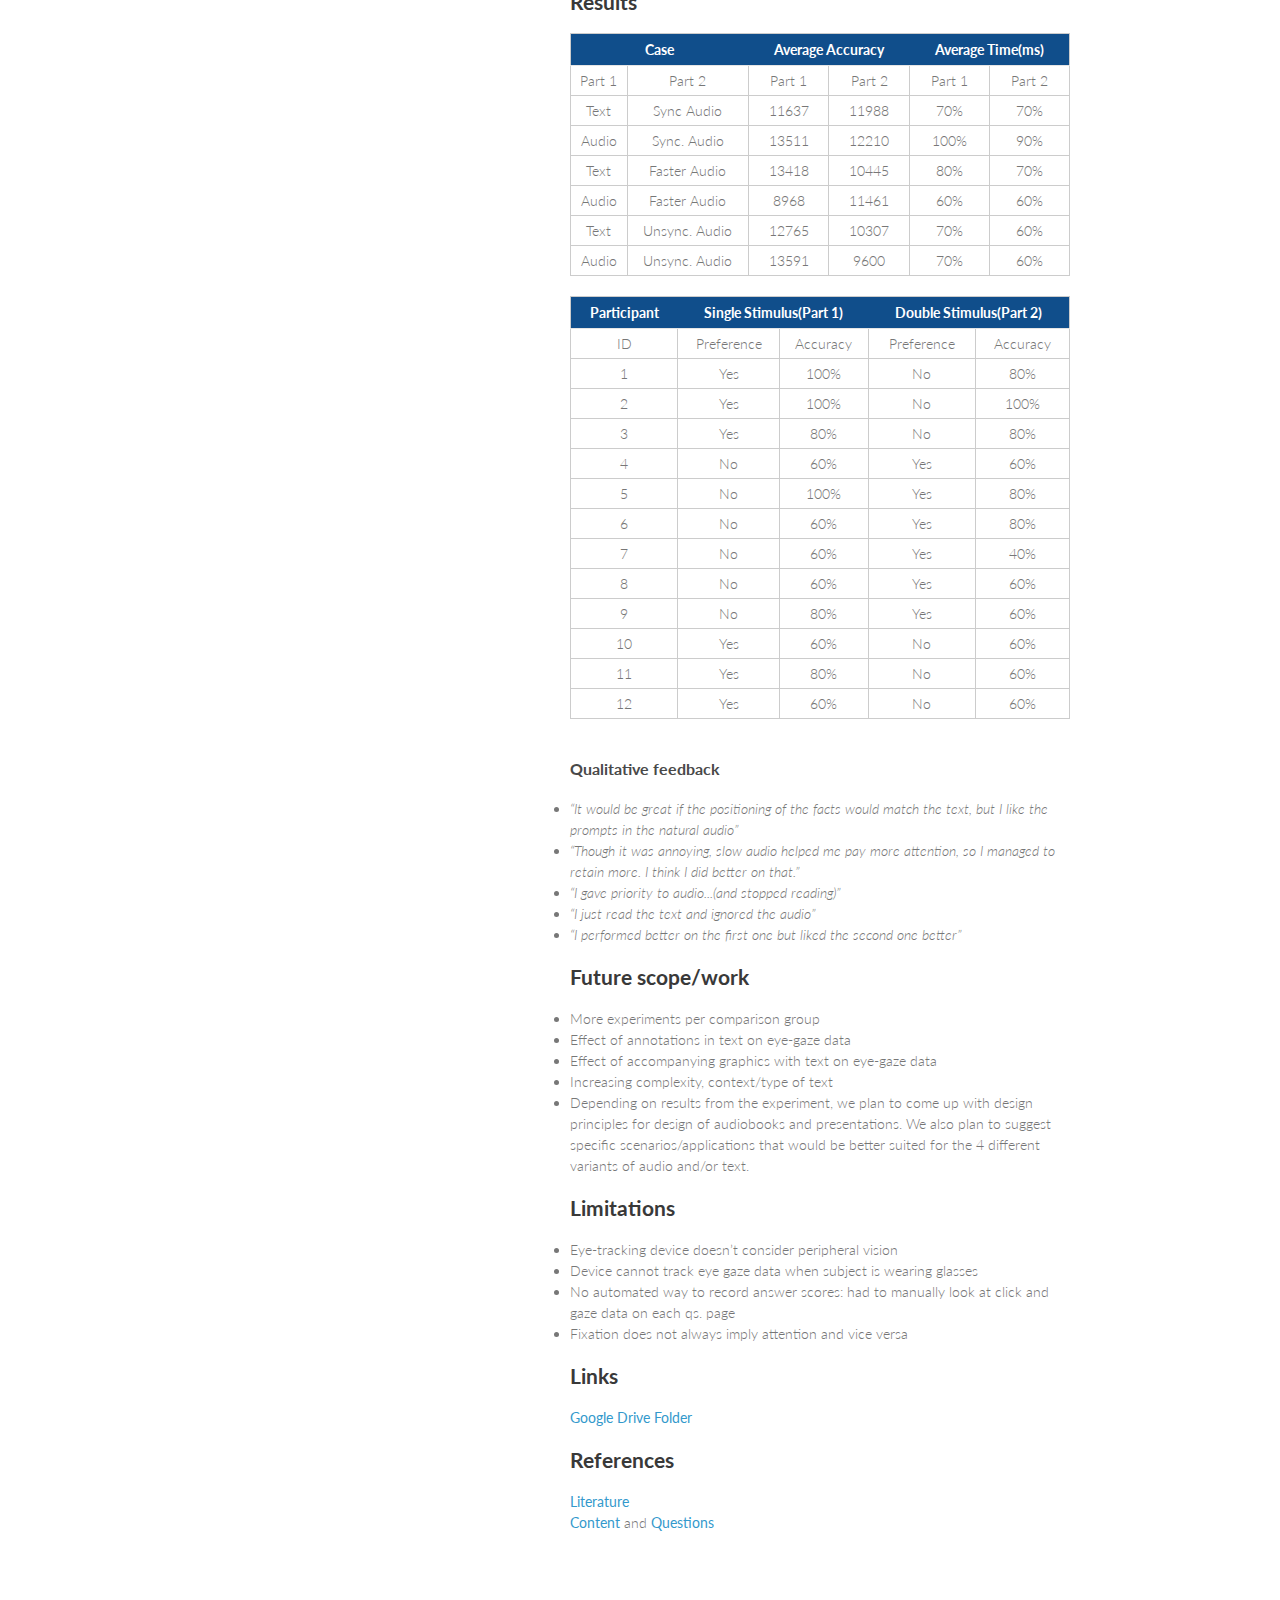
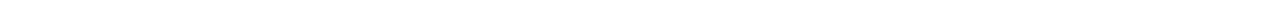
==== commit 02f7a43f: "Update index.html" ====
--- a/index.html
+++ b/index.html
@@ -252,17 +252,17 @@
 </tr>
 
 <tr><td>1<td>Yes<td>100%<td>No<td>80%</tr>
-<td>2<td> Yes <td>100% <td>No <td>100% 
-<td>3<td> Yes <td>80% <td>No <td>80% 
-<td>4<td> No <td>60% <td>Yes <td>60% 
-<td>5<td> No <td>100% <td>Yes <td>80% 
-<td>6<td> No <td>60% <td>Yes <td>80% 
-<td>7<td> No <td>60% <td>Yes <td>40%
-<td>8<td> No <td>60% <td>Yes <td>60% 
-<td>9<td> No <td>80% <td>Yes <td>60% 
-<td>10<td> Yes <td>60% <td>No <td>60% 
-<td>11<td> Yes <td>80% <td>No <td>60% 
-<td>12<td> Yes <td>60% <td>No <td>60%
+<td>2<td> Yes <td>100% <td>No <td>100%</tr> 
+<td>3<td> Yes <td>80% <td>No <td>80% </tr>
+<td>4<td> No <td>60% <td>Yes <td>60% </tr>
+<td>5<td> No <td>100% <td>Yes <td>80% </tr>
+<td>6<td> No <td>60% <td>Yes <td>80% </tr>
+<td>7<td> No <td>60% <td>Yes <td>40%</tr>
+<td>8<td> No <td>60% <td>Yes <td>60% </tr>
+<td>9<td> No <td>80% <td>Yes <td>60% </tr>
+<td>10<td> Yes <td>60% <td>No <td>60% </tr>
+<td>11<td> Yes <td>80% <td>No <td>60% </tr>
+<td>12<td> Yes <td>60% <td>No <td>60%</tr>
 </tr>
 	
 </table>
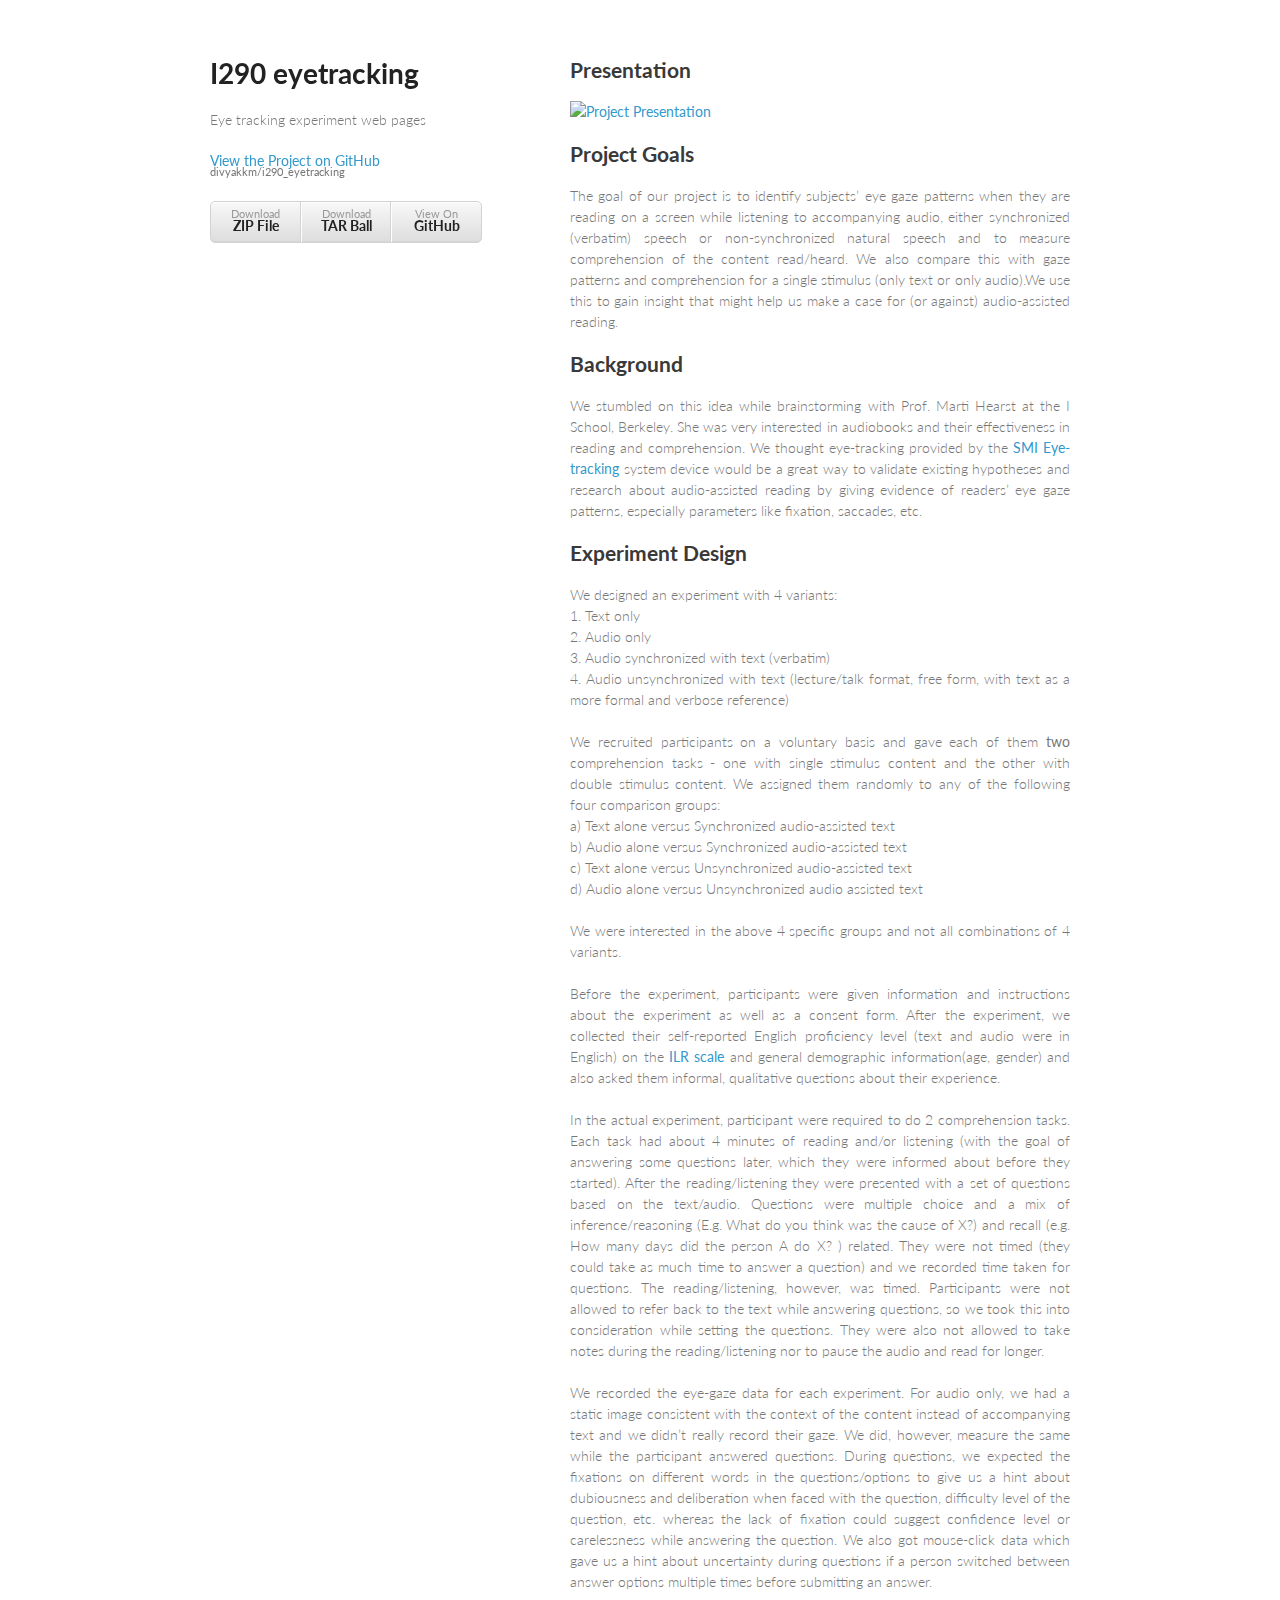
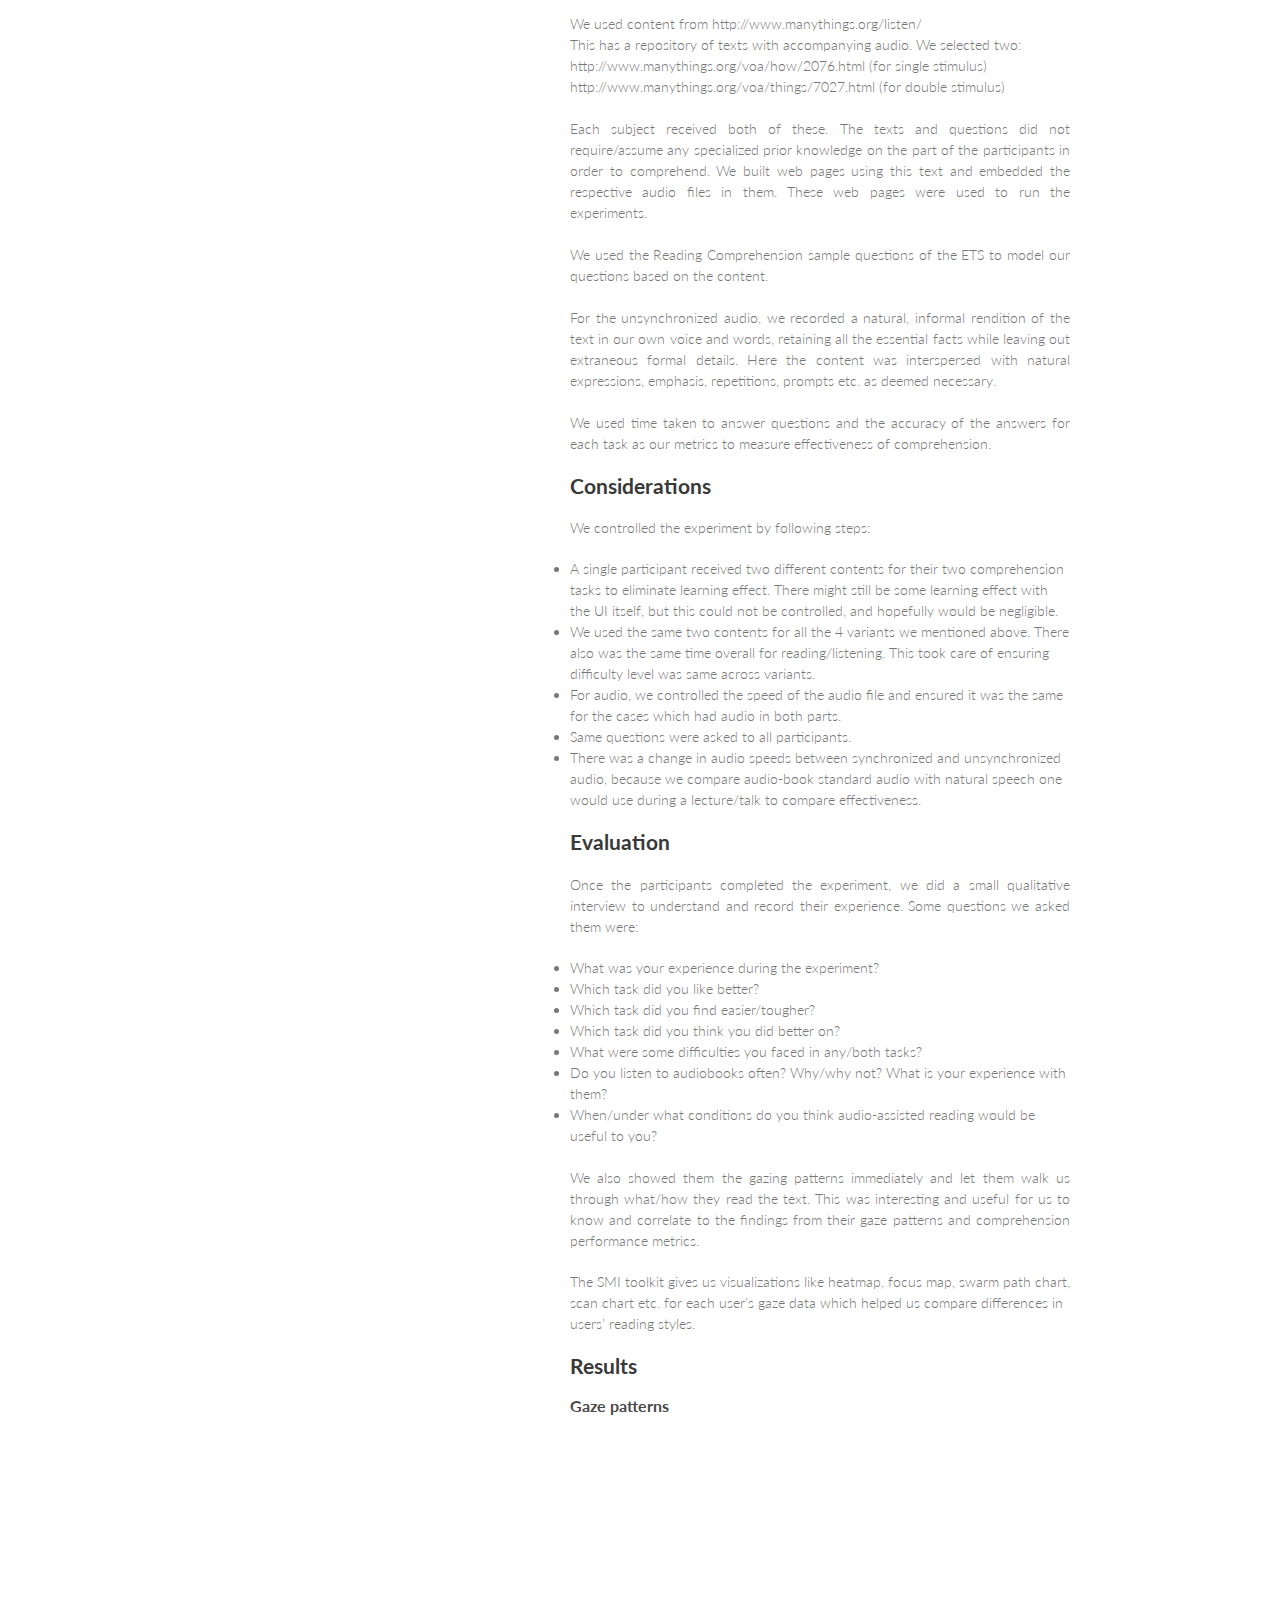
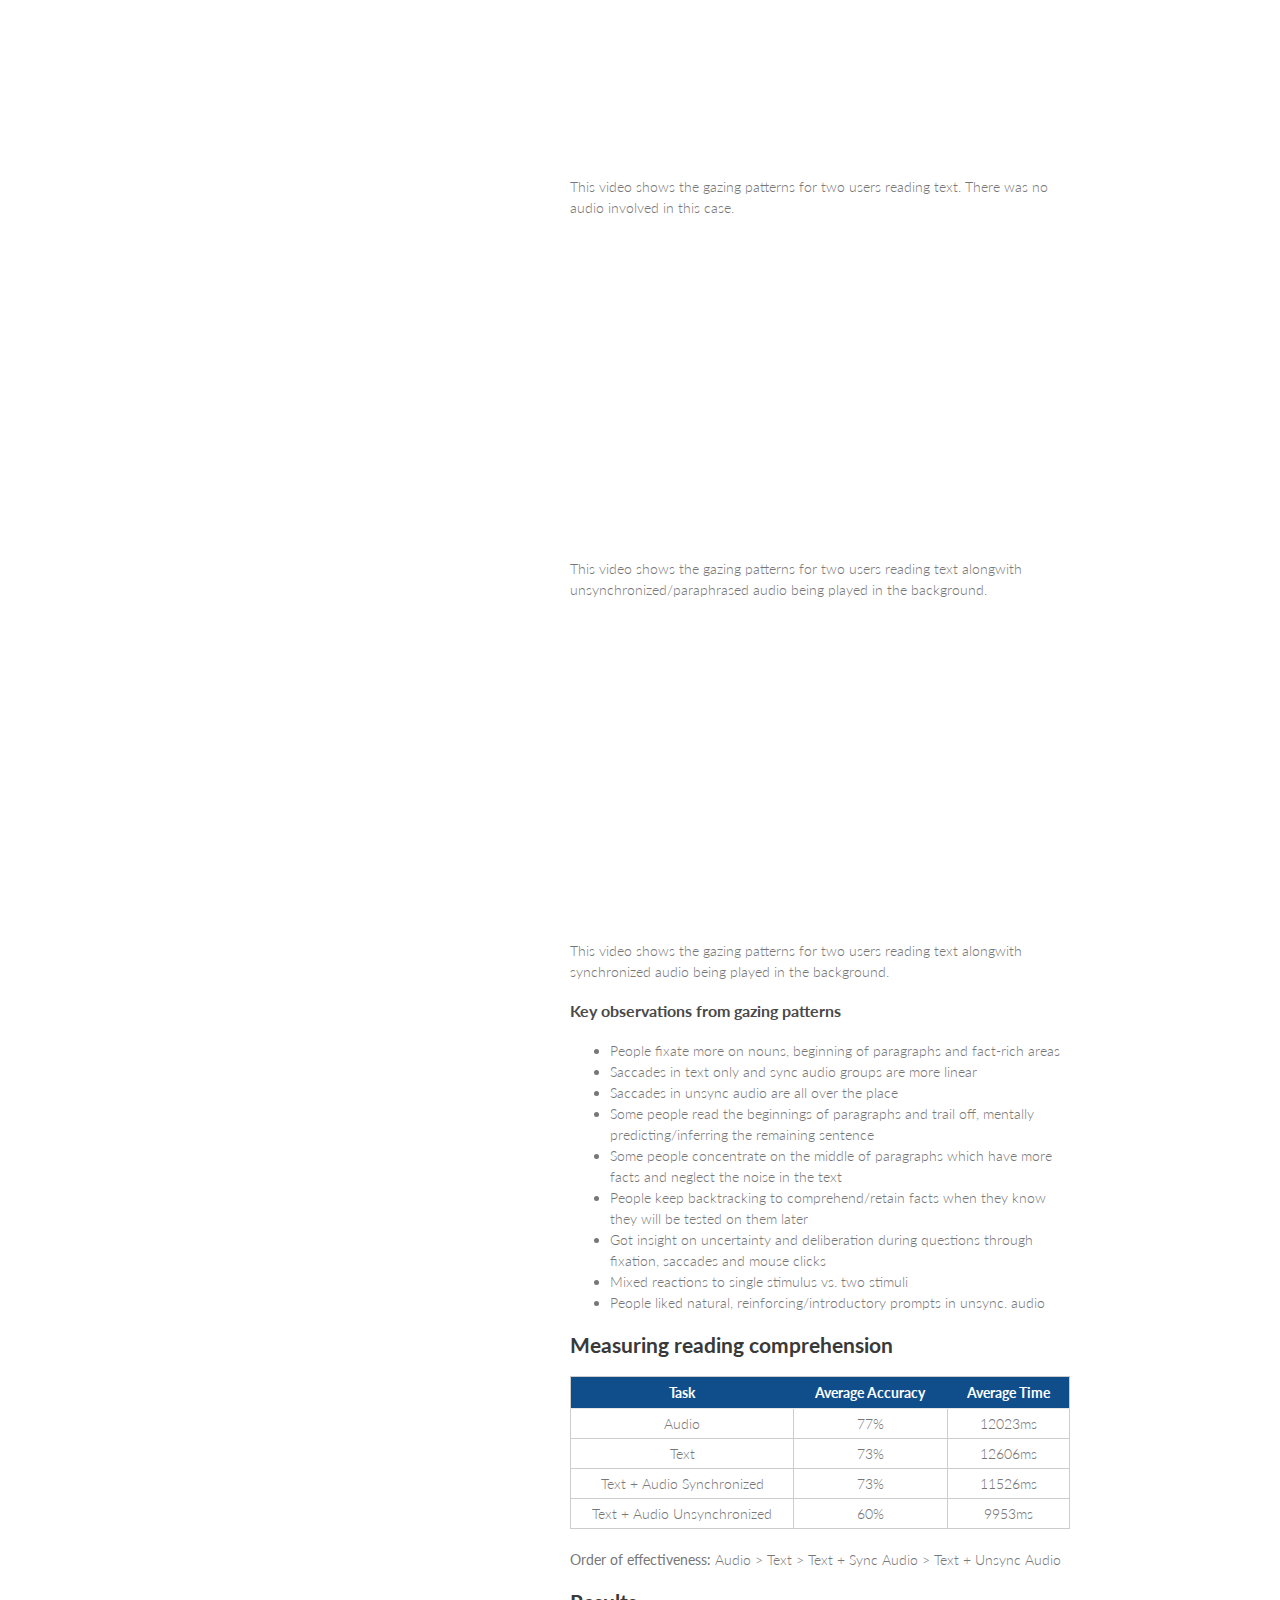
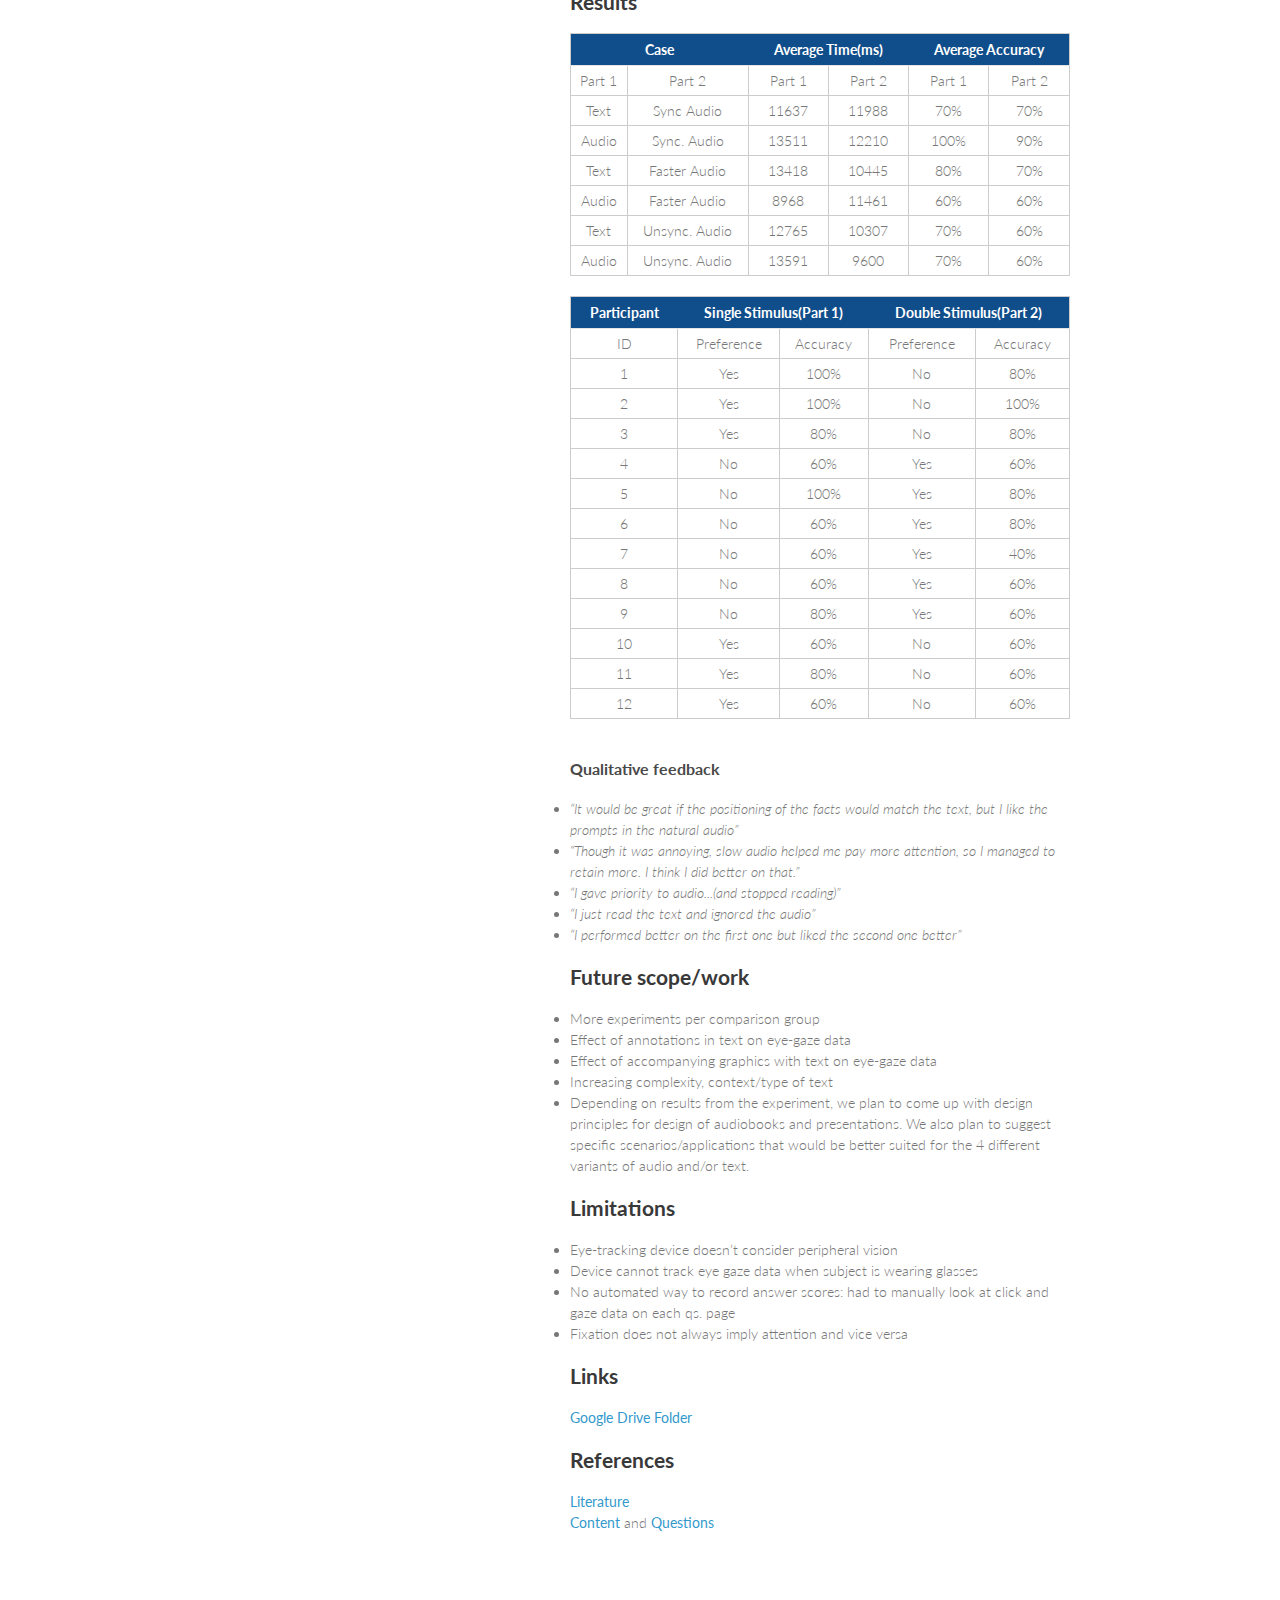
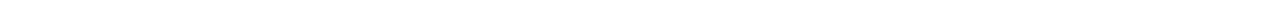
==== commit 8a957ca2: "Update index.html" ====
--- a/index.html
+++ b/index.html
@@ -176,8 +176,8 @@
 <table class="tableizer-table">
 <tr class="tableizer-firstrow">
 <th class="tg-eg67" colspan="2">Case</th>
+<th class="tg-eg67" colspan="2">Average Time(ms)</th>
 <th class="tg-eg67" colspan="2">Average Accuracy</th>
-<th class="tg-eg67" colspan="2">Average Time(ms)</th>
 </tr>
   <tr>
     <td>Part 1</td>
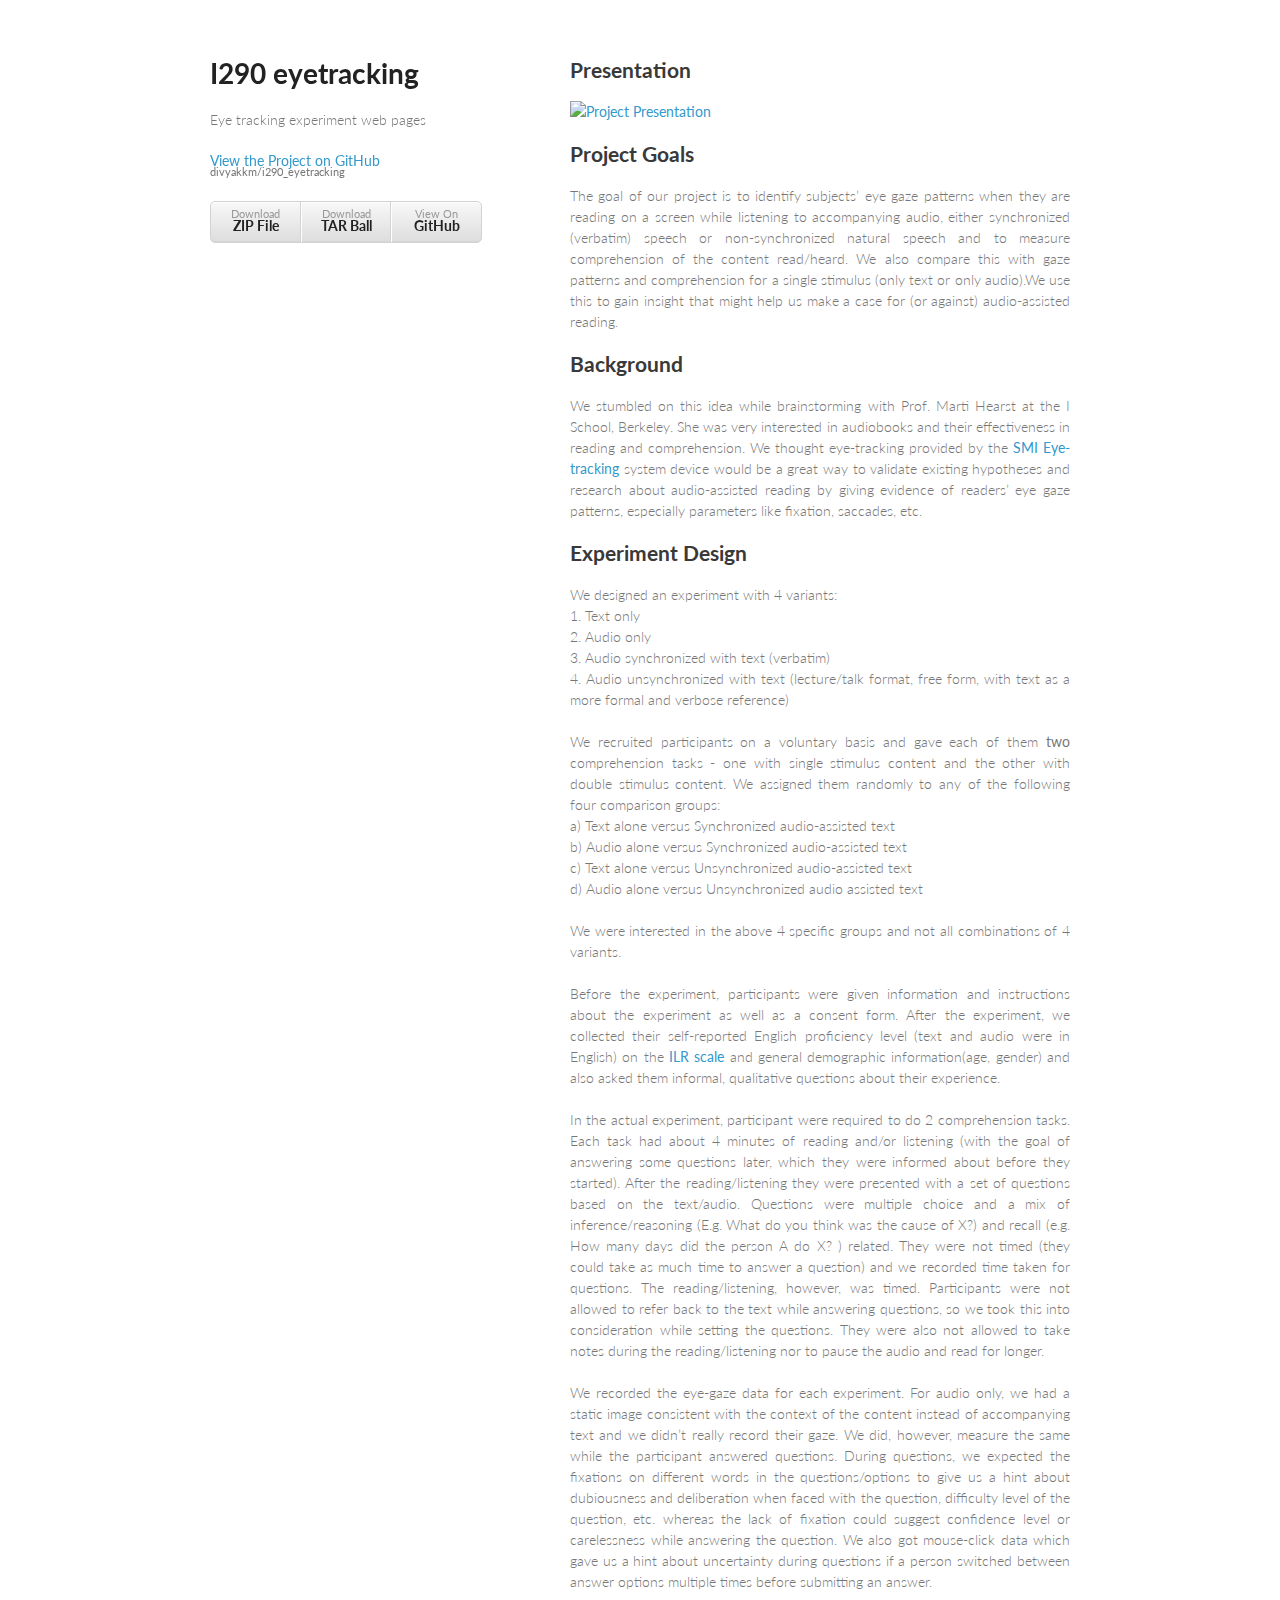
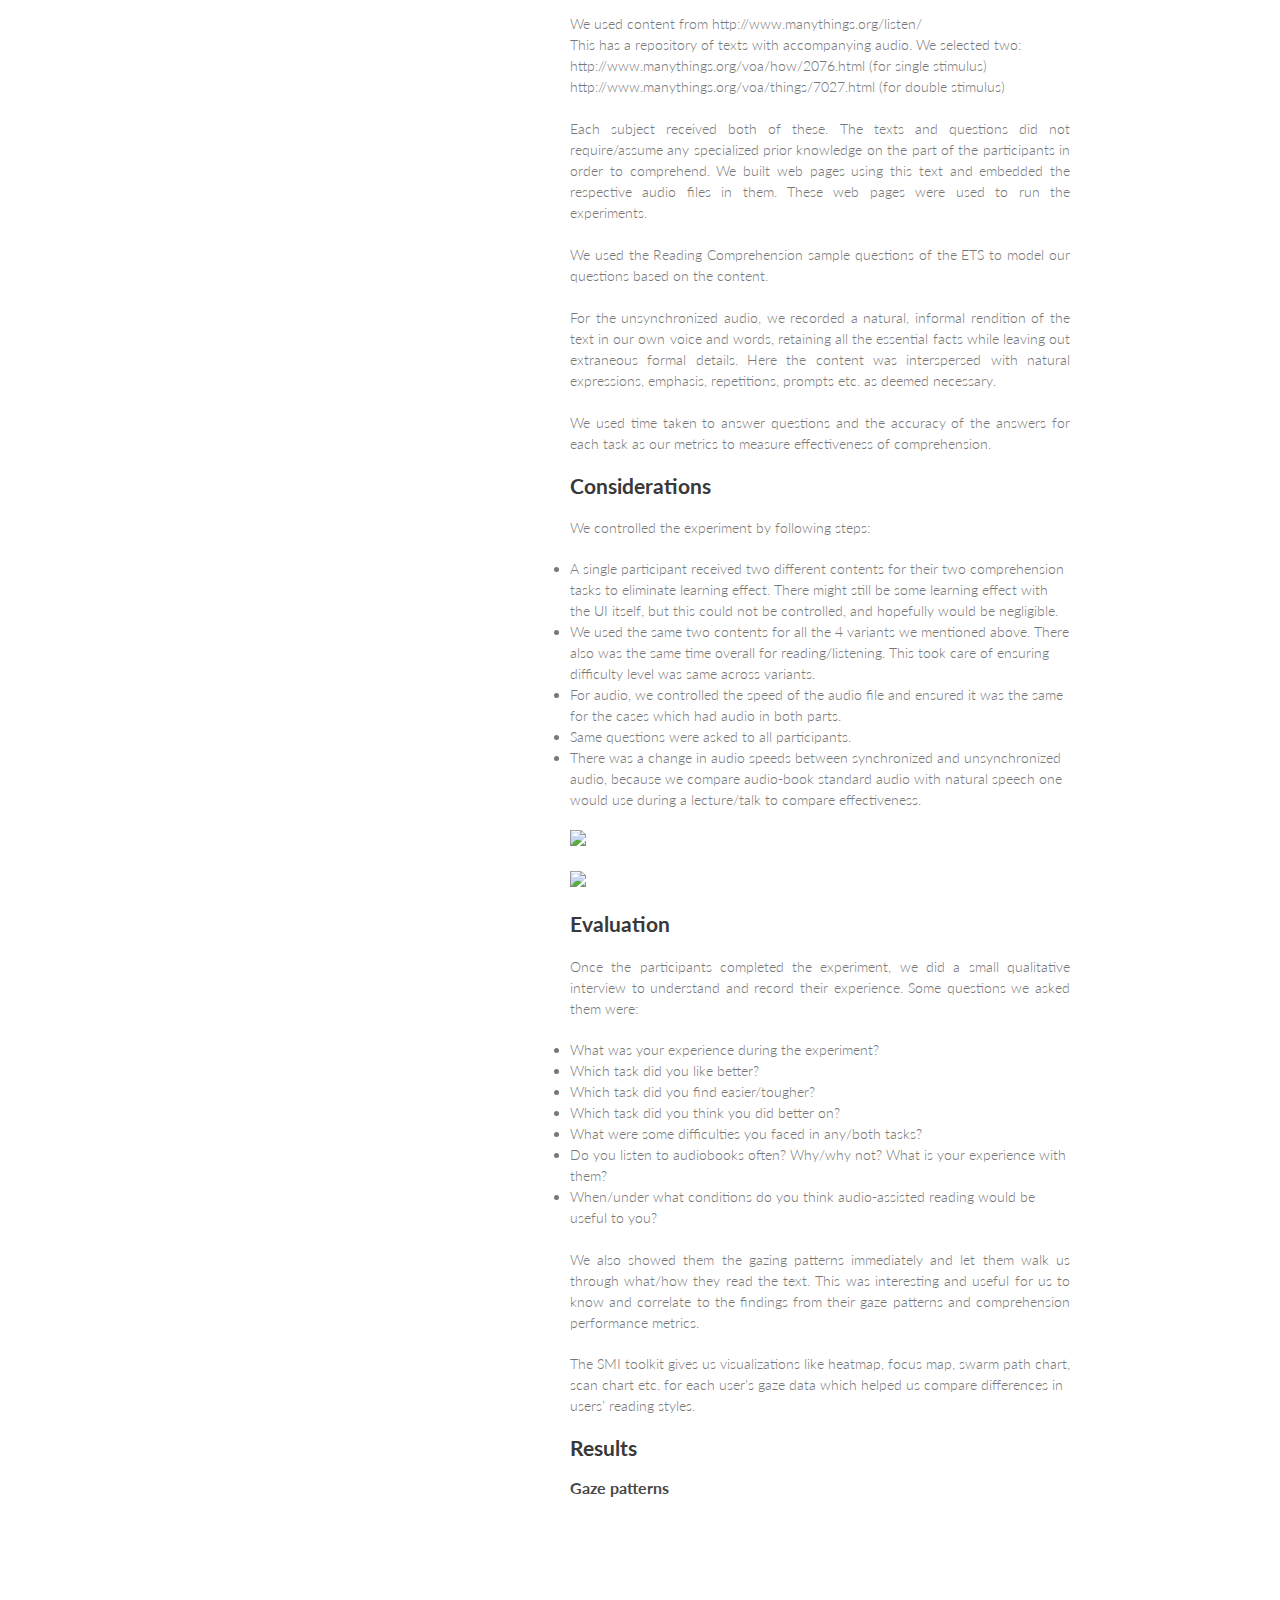
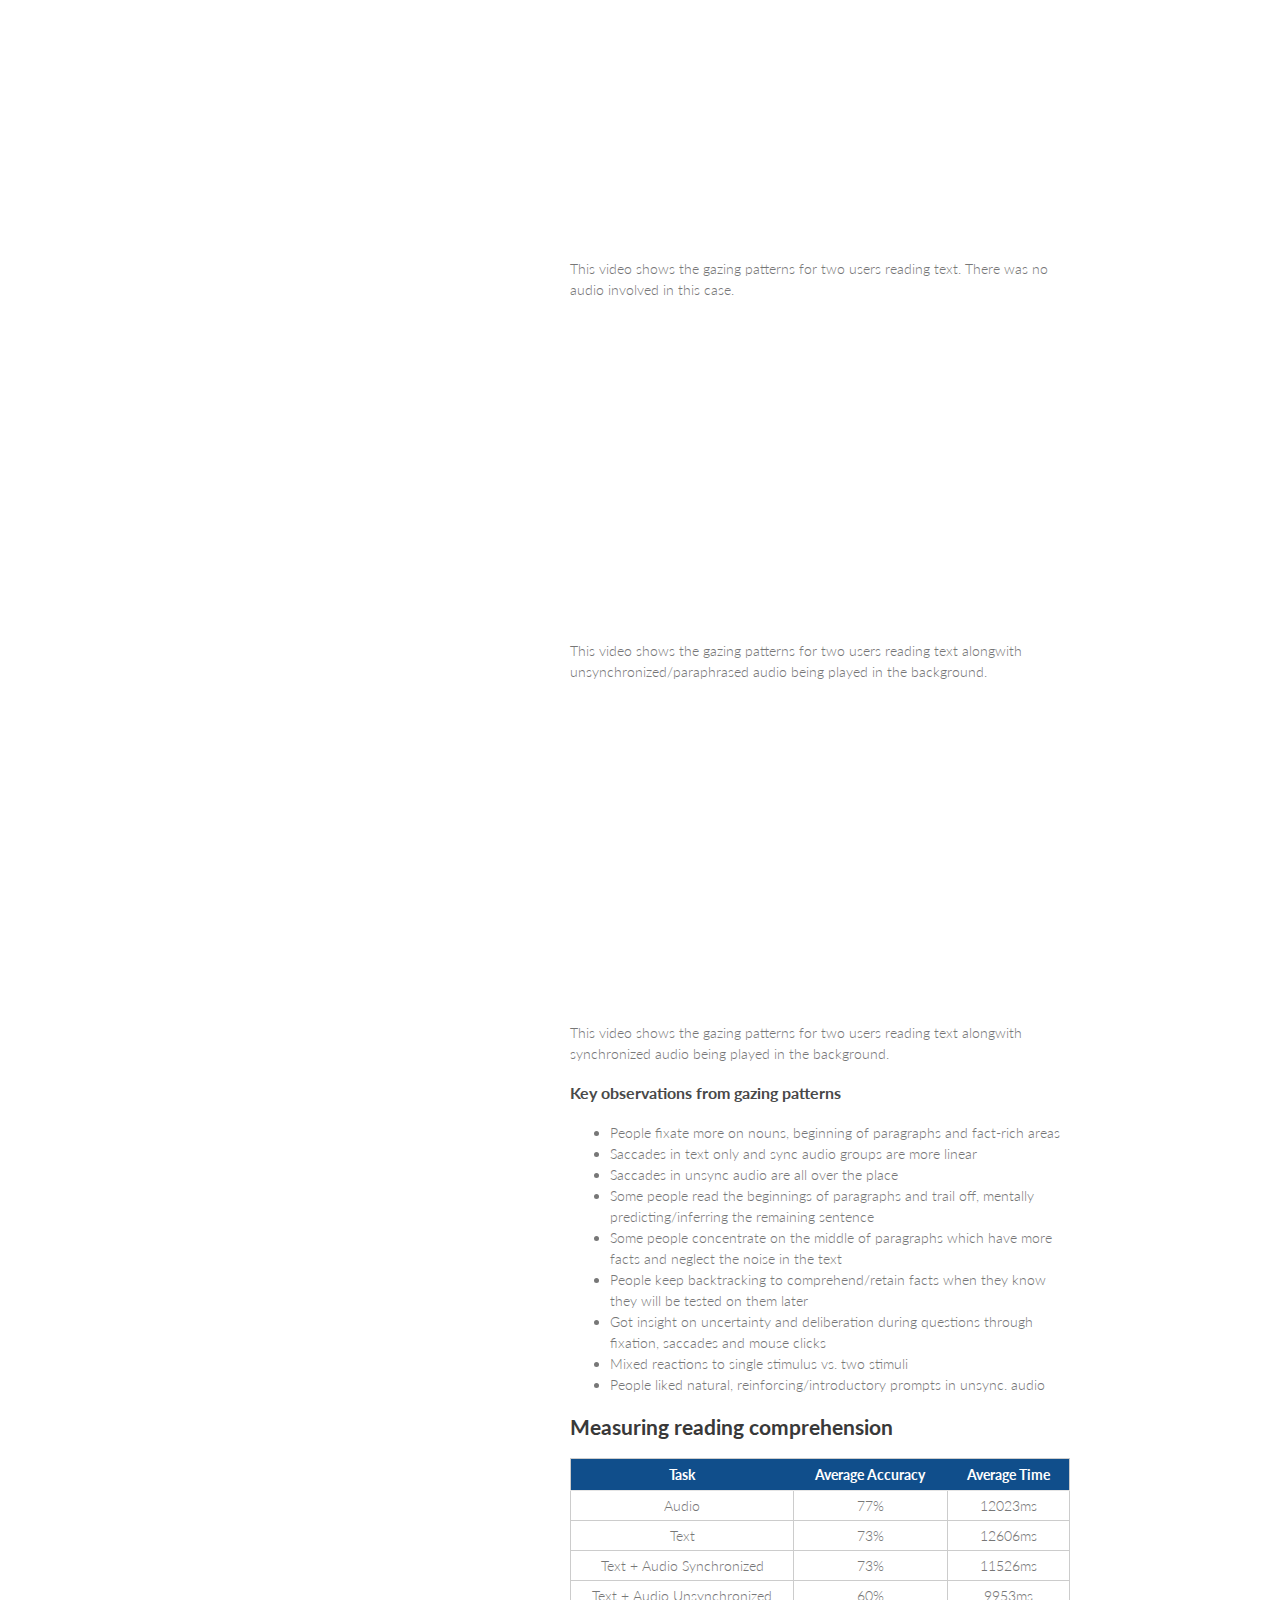
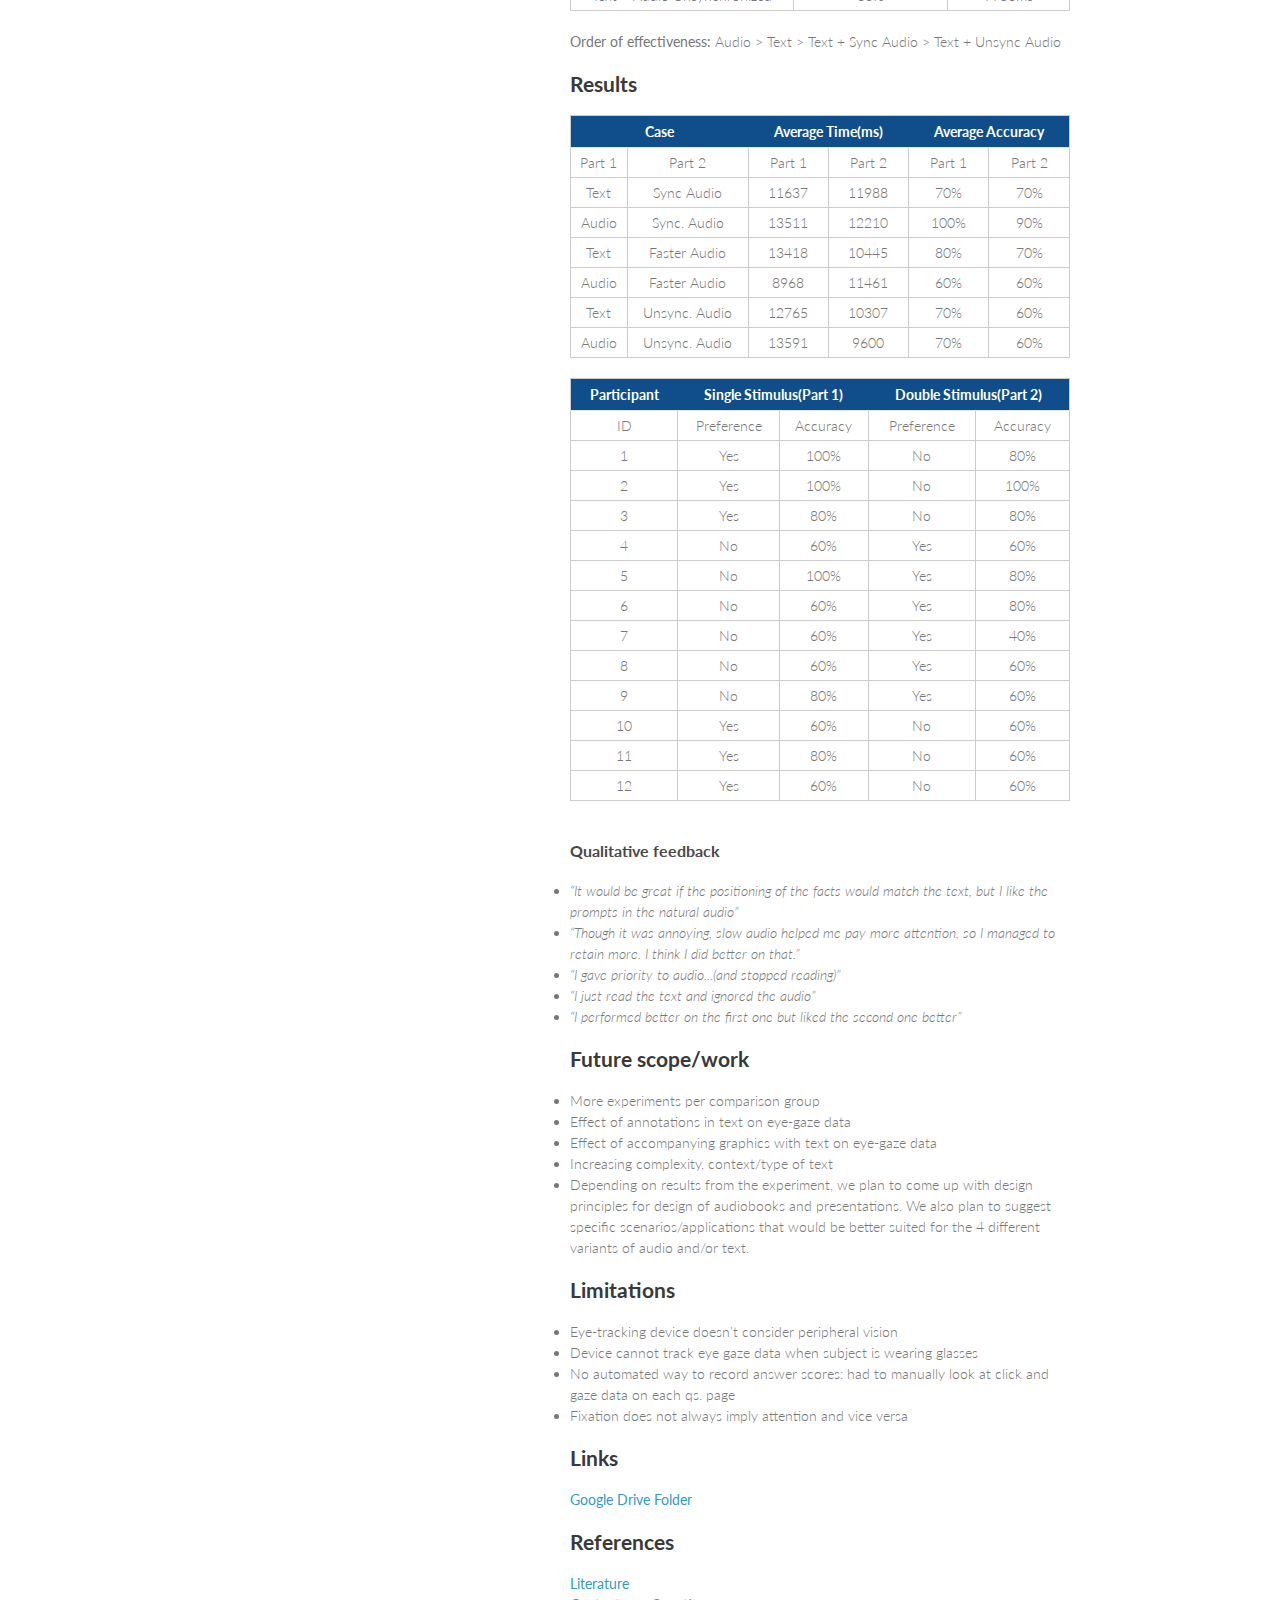
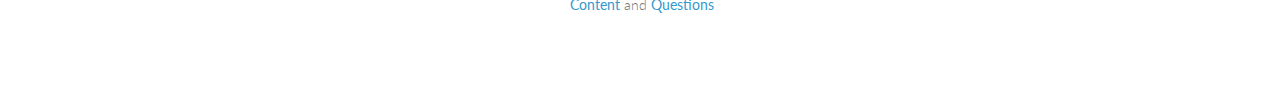
==== commit 2ba2e799: "Update index.html" ====
--- a/index.html
+++ b/index.html
@@ -97,7 +97,8 @@
                                             <br><li>Same questions were asked to all participants.
                                             <br><li>There was a change in audio speeds between synchronized and unsynchronized audio, because we compare audio-book standard audio with natural speech one would use during a lecture/talk to compare effectiveness.
                                         </p>
-
+<p><img src="http://www.ischool.berkeley.edu/files/imagecache/fullscreen/eye-track1.png"></p>
+<p><img src="http://www.ischool.berkeley.edu/files/imagecache/fullscreen/eye-track2.png"></p>
                     <h2>Evaluation</h2>
                     <p style="text-align:justify">
                         <p style="text-align:justify">
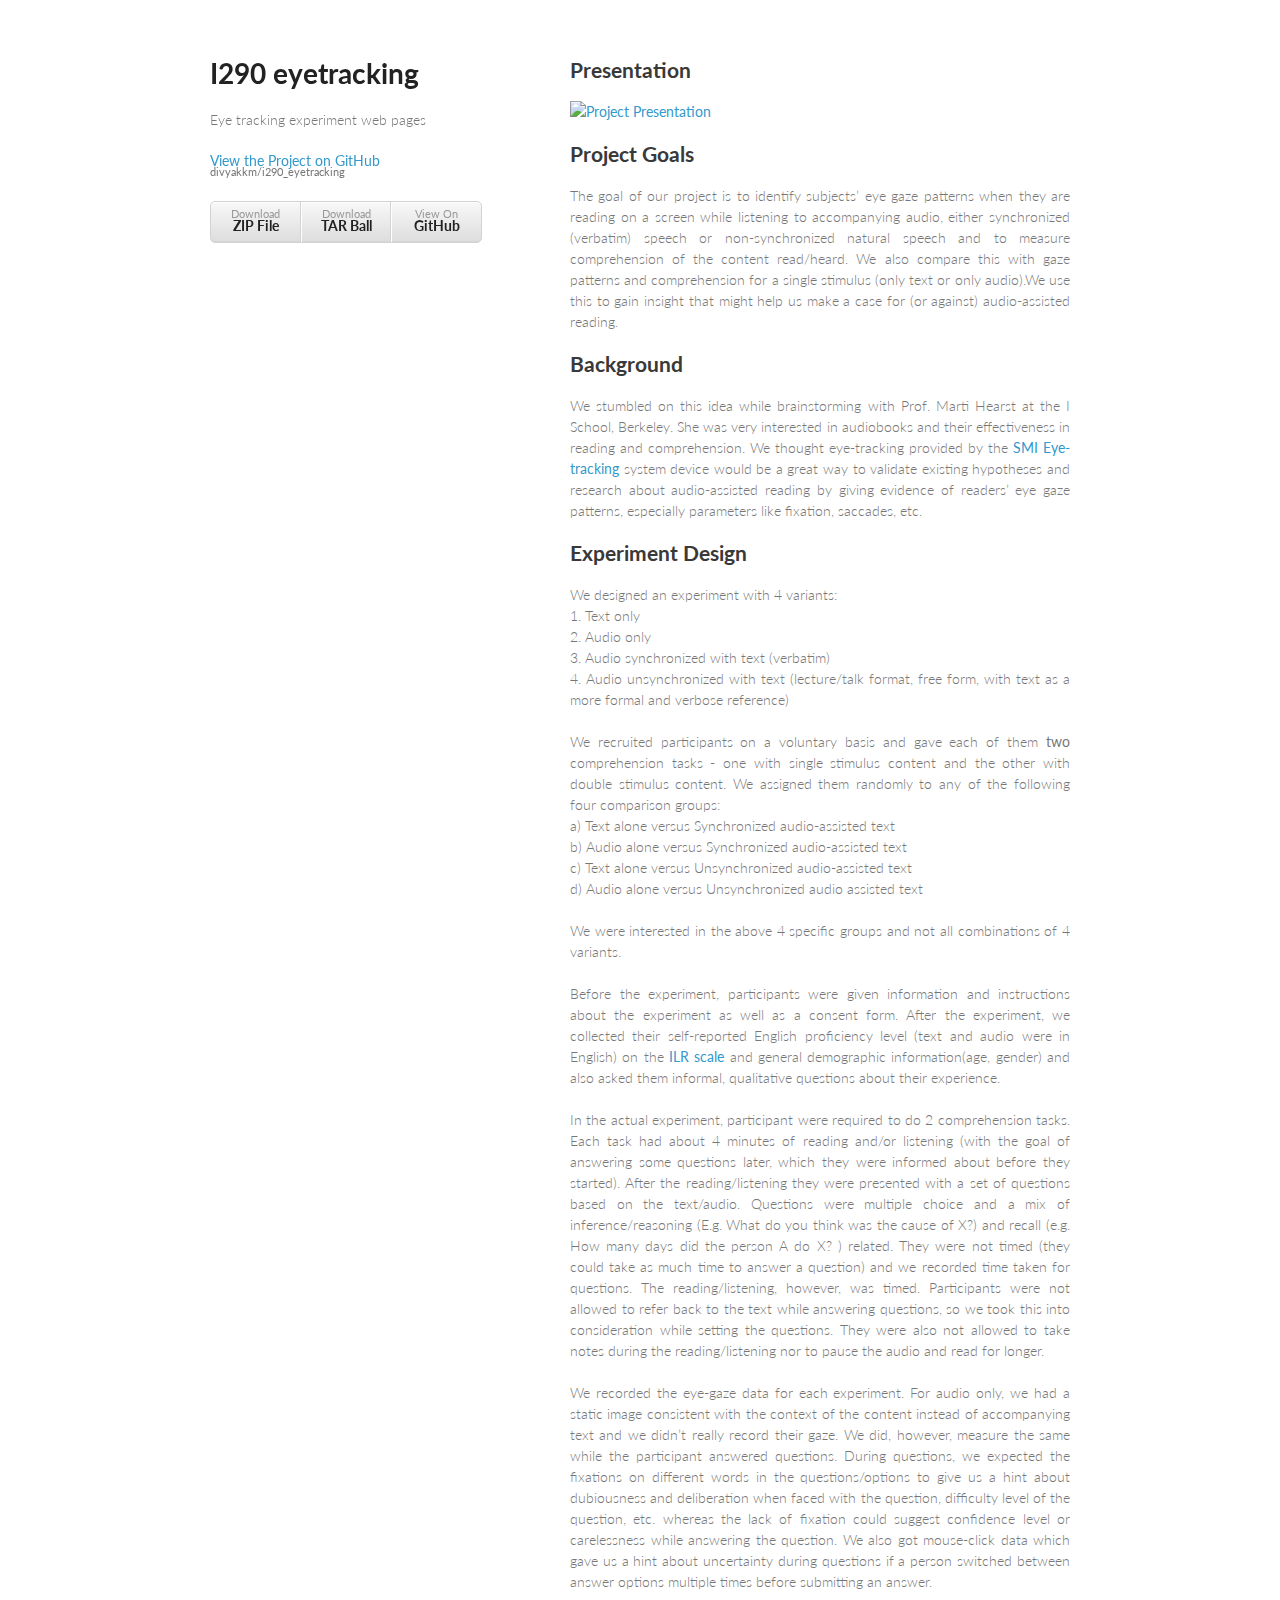
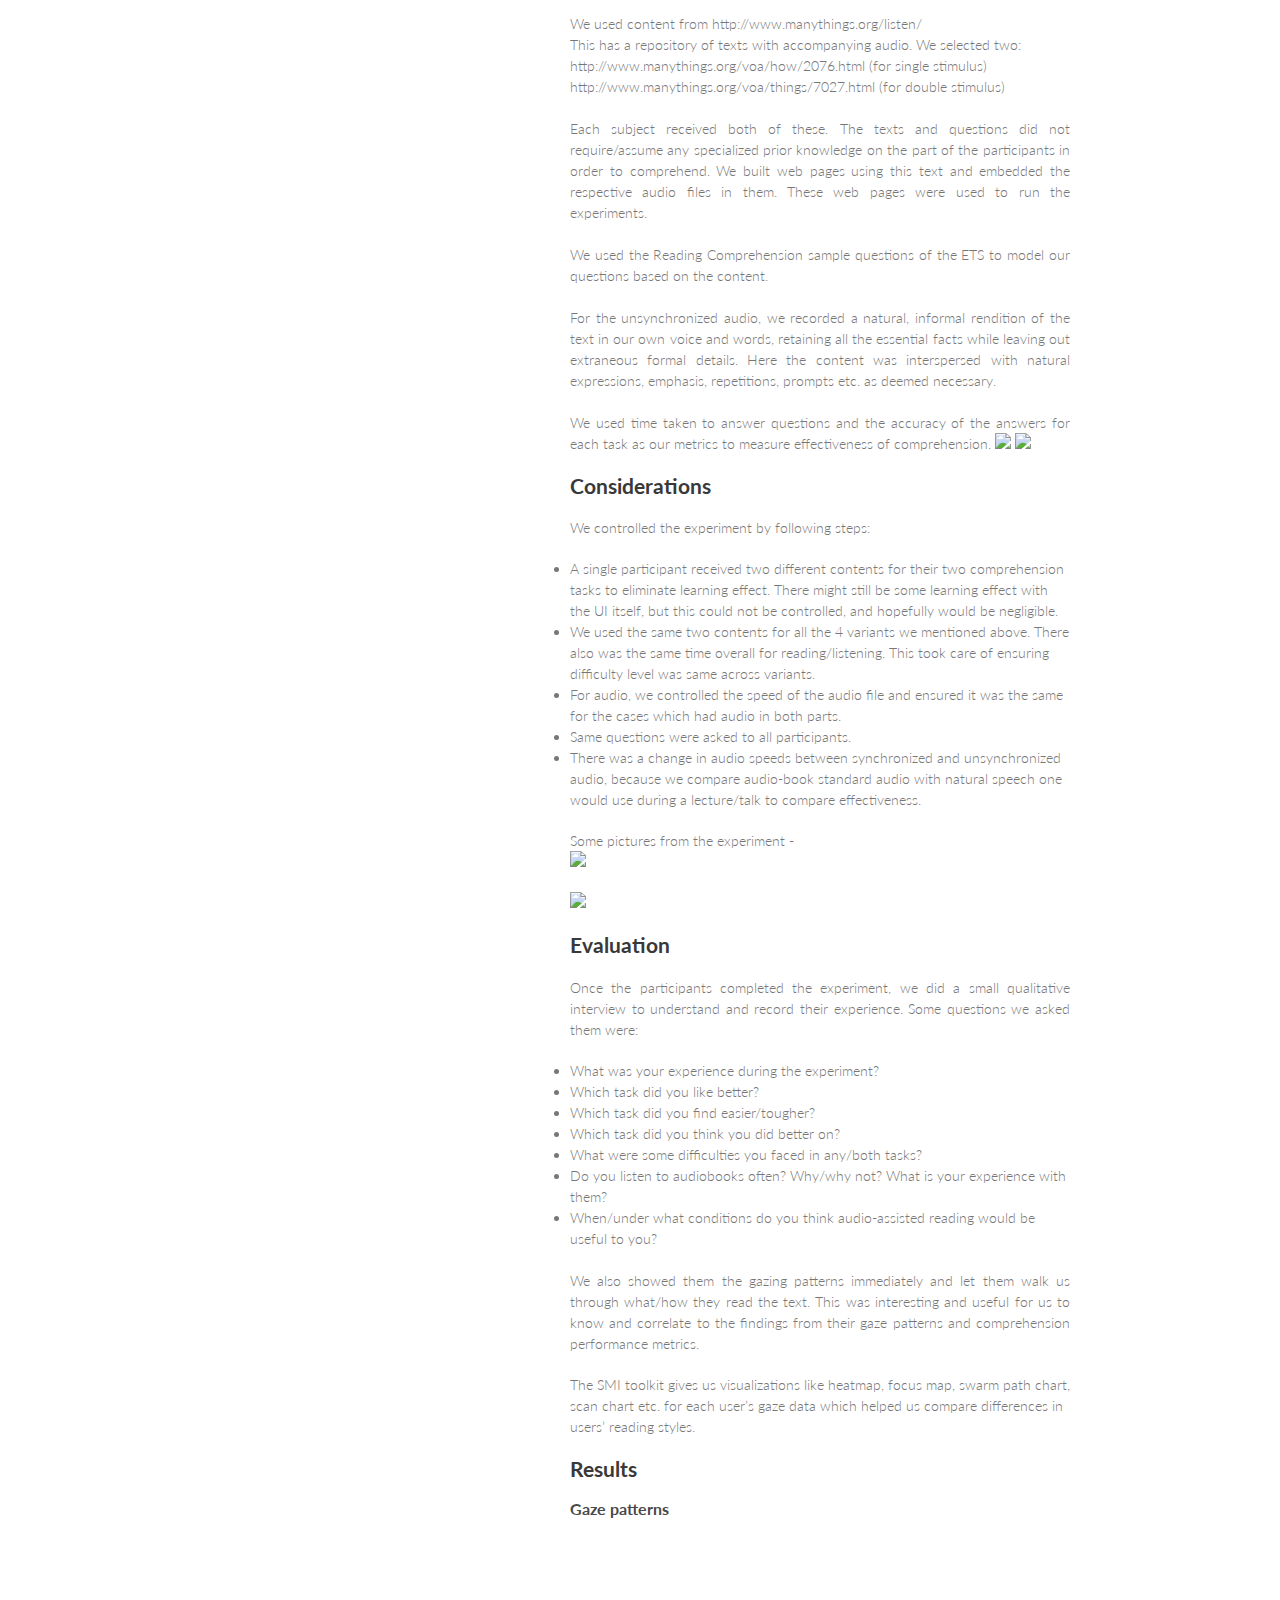
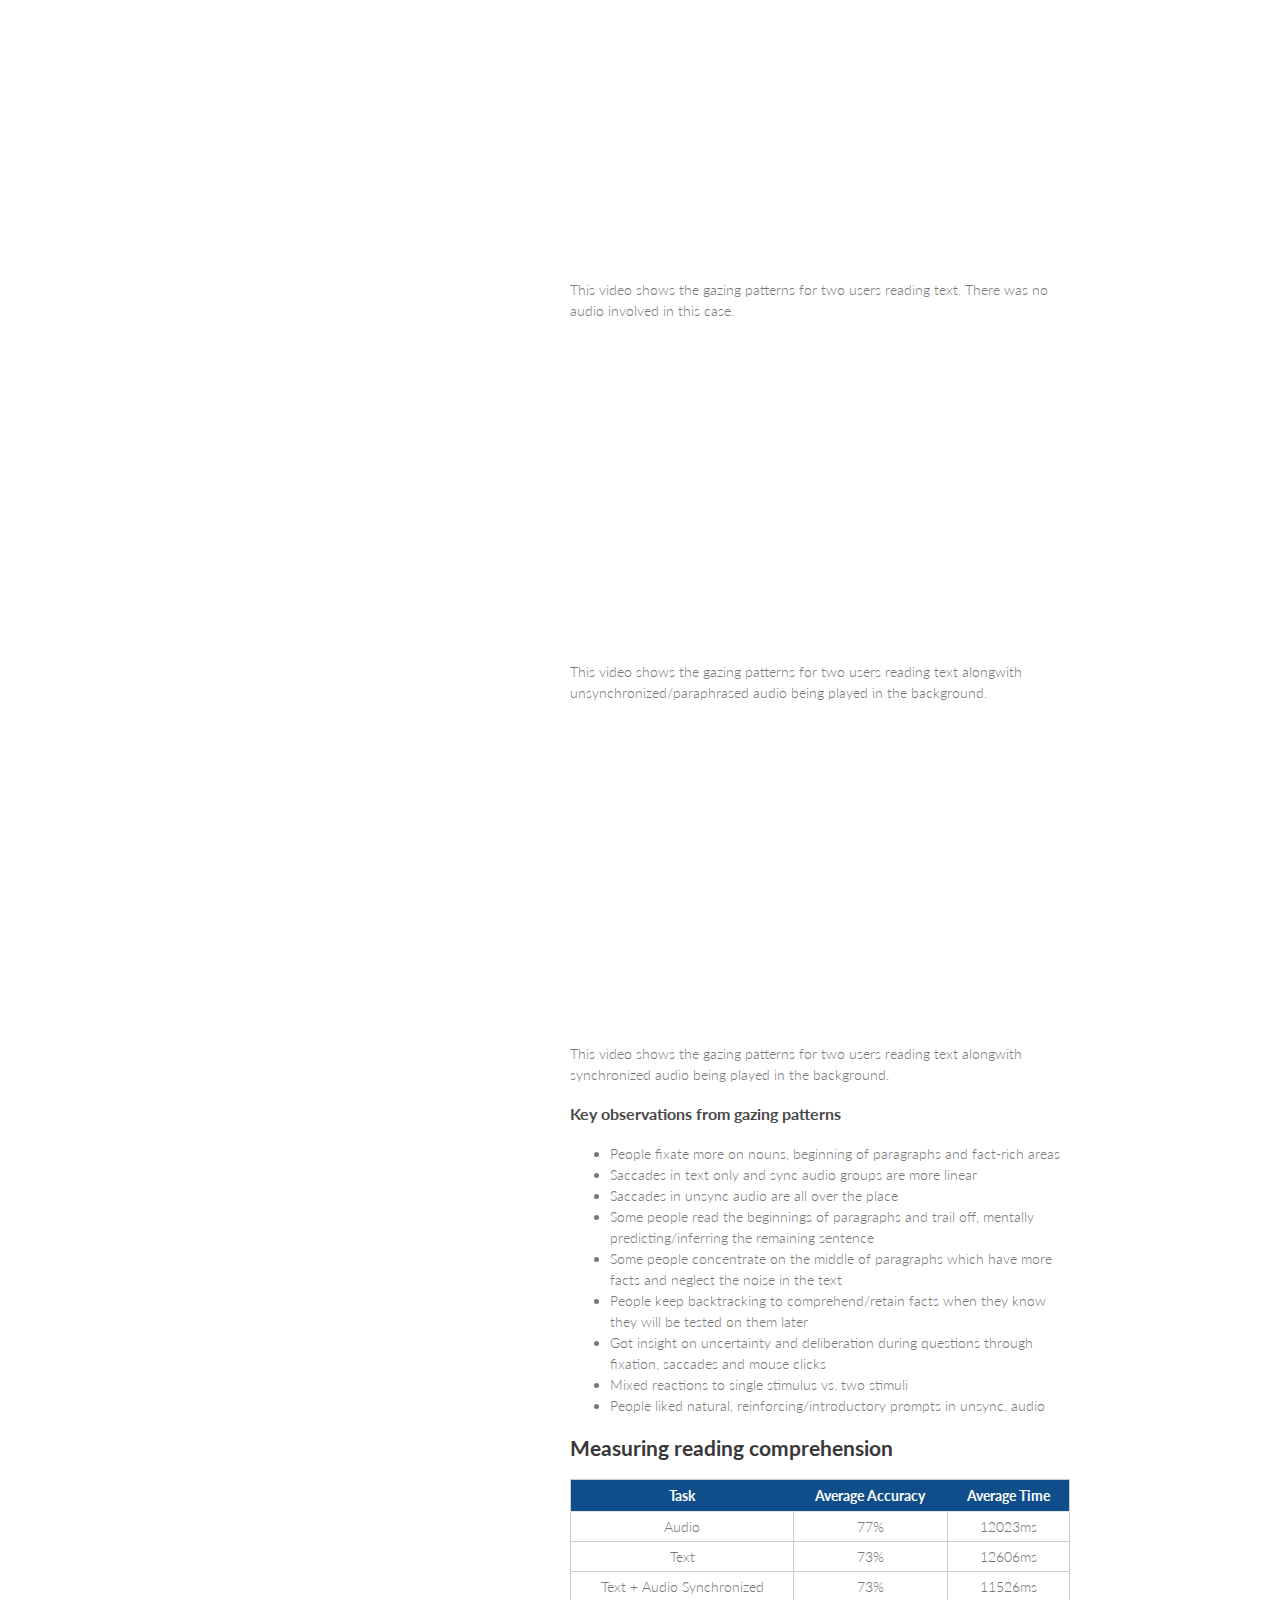
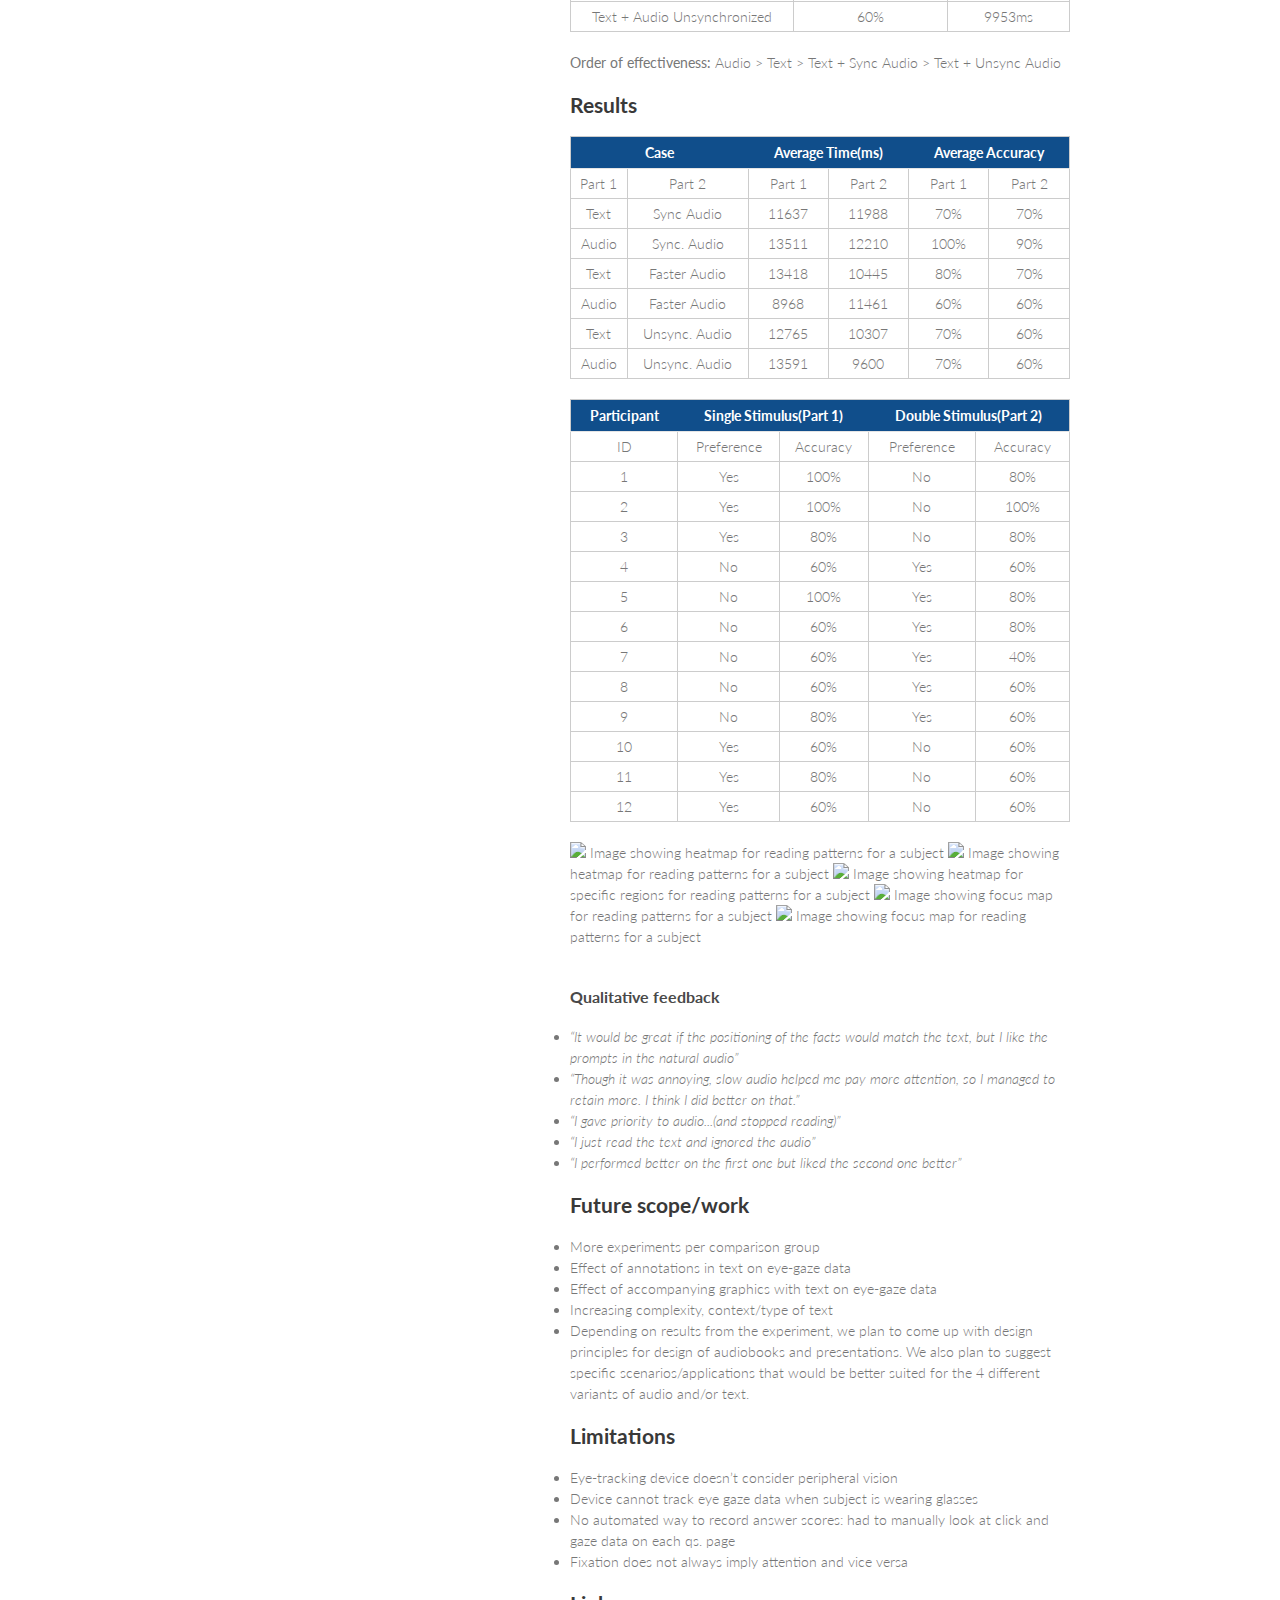
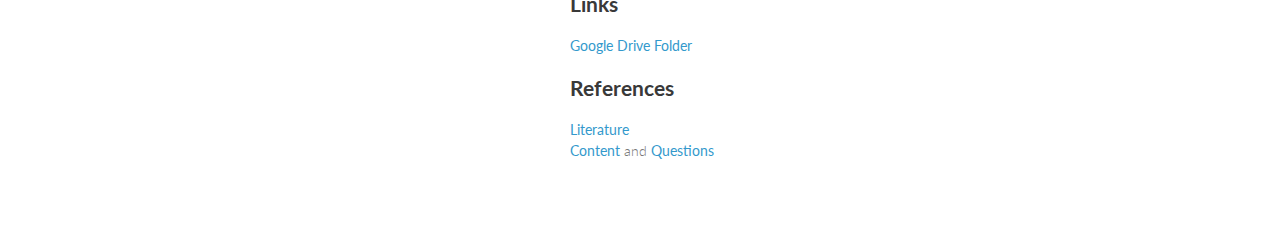
==== commit 32bd082a: "Update index.html" ====
--- a/index.html
+++ b/index.html
@@ -86,6 +86,8 @@
                         <br> For the unsynchronized audio, we recorded a natural, informal rendition of the text in our own voice and words, retaining all the essential facts while leaving out extraneous formal details. Here the content was interspersed with natural expressions, emphasis, repetitions, prompts etc. as deemed necessary.
                         <br>
                         <br> We used time taken to answer questions and the accuracy of the answers for each task as our metrics to measure effectiveness of comprehension.
+                        <img src="https://www.dropbox.com/s/u1p1bu5gi78x3tf/Image%20001.jpg?dl=0">
+                        <img src="https://www.dropbox.com/s/vh6ru9td4denpc9/Image%20002.jpg?dl=0">
                     </p>
                                     <h2>Considerations</h2>
                                     <p style="text-align:justify">
@@ -97,8 +99,9 @@
                                             <br><li>Same questions were asked to all participants.
                                             <br><li>There was a change in audio speeds between synchronized and unsynchronized audio, because we compare audio-book standard audio with natural speech one would use during a lecture/talk to compare effectiveness.
                                         </p>
+<p>Some pictures from the experiment - 
+<br><img src="http://www.ischool.berkeley.edu/files/imagecache/fullscreen/eye-track2.png"></p>
 <p><img src="http://www.ischool.berkeley.edu/files/imagecache/fullscreen/eye-track1.png"></p>
-<p><img src="http://www.ischool.berkeley.edu/files/imagecache/fullscreen/eye-track2.png"></p>
                     <h2>Evaluation</h2>
                     <p style="text-align:justify">
                         <p style="text-align:justify">
@@ -265,8 +268,14 @@
 <td>11<td> Yes <td>80% <td>No <td>60% </tr>
 <td>12<td> Yes <td>60% <td>No <td>60%</tr>
 </tr>
-	
 </table>
+<p>
+	<img src="https://www.dropbox.com/s/mkuov0wij88k6wm/Image%20003.jpg?dl=0"> Image showing heatmap for reading patterns for a subject
+	<img src="https://www.dropbox.com/s/esv11ubwnin5xo2/Image%20004.jpg?dl=0"> Image showing heatmap for reading patterns for a subject
+	<img src="https://www.dropbox.com/s/ptiapxdhi40qytd/Image%20005.jpg?dl=0"> Image showing heatmap for specific regions for reading patterns for a subject
+	<img src="https://www.dropbox.com/s/vpo7qhvks7pyaqb/Image%20006.jpg?dl=0"> Image showing focus map for reading patterns for a subject
+	<img src="https://www.dropbox.com/s/bqgx8n3m33b4lqh/Image%20007.jpg?dl=0"> Image showing focus map for reading patterns for a subject
+</p>
                                         <br> <h3>Qualitative feedback</h3>
                                         <li><i>“It would be great if the positioning of the facts would match the text, but I like the prompts in the natural audio”</i>
                                         <br>
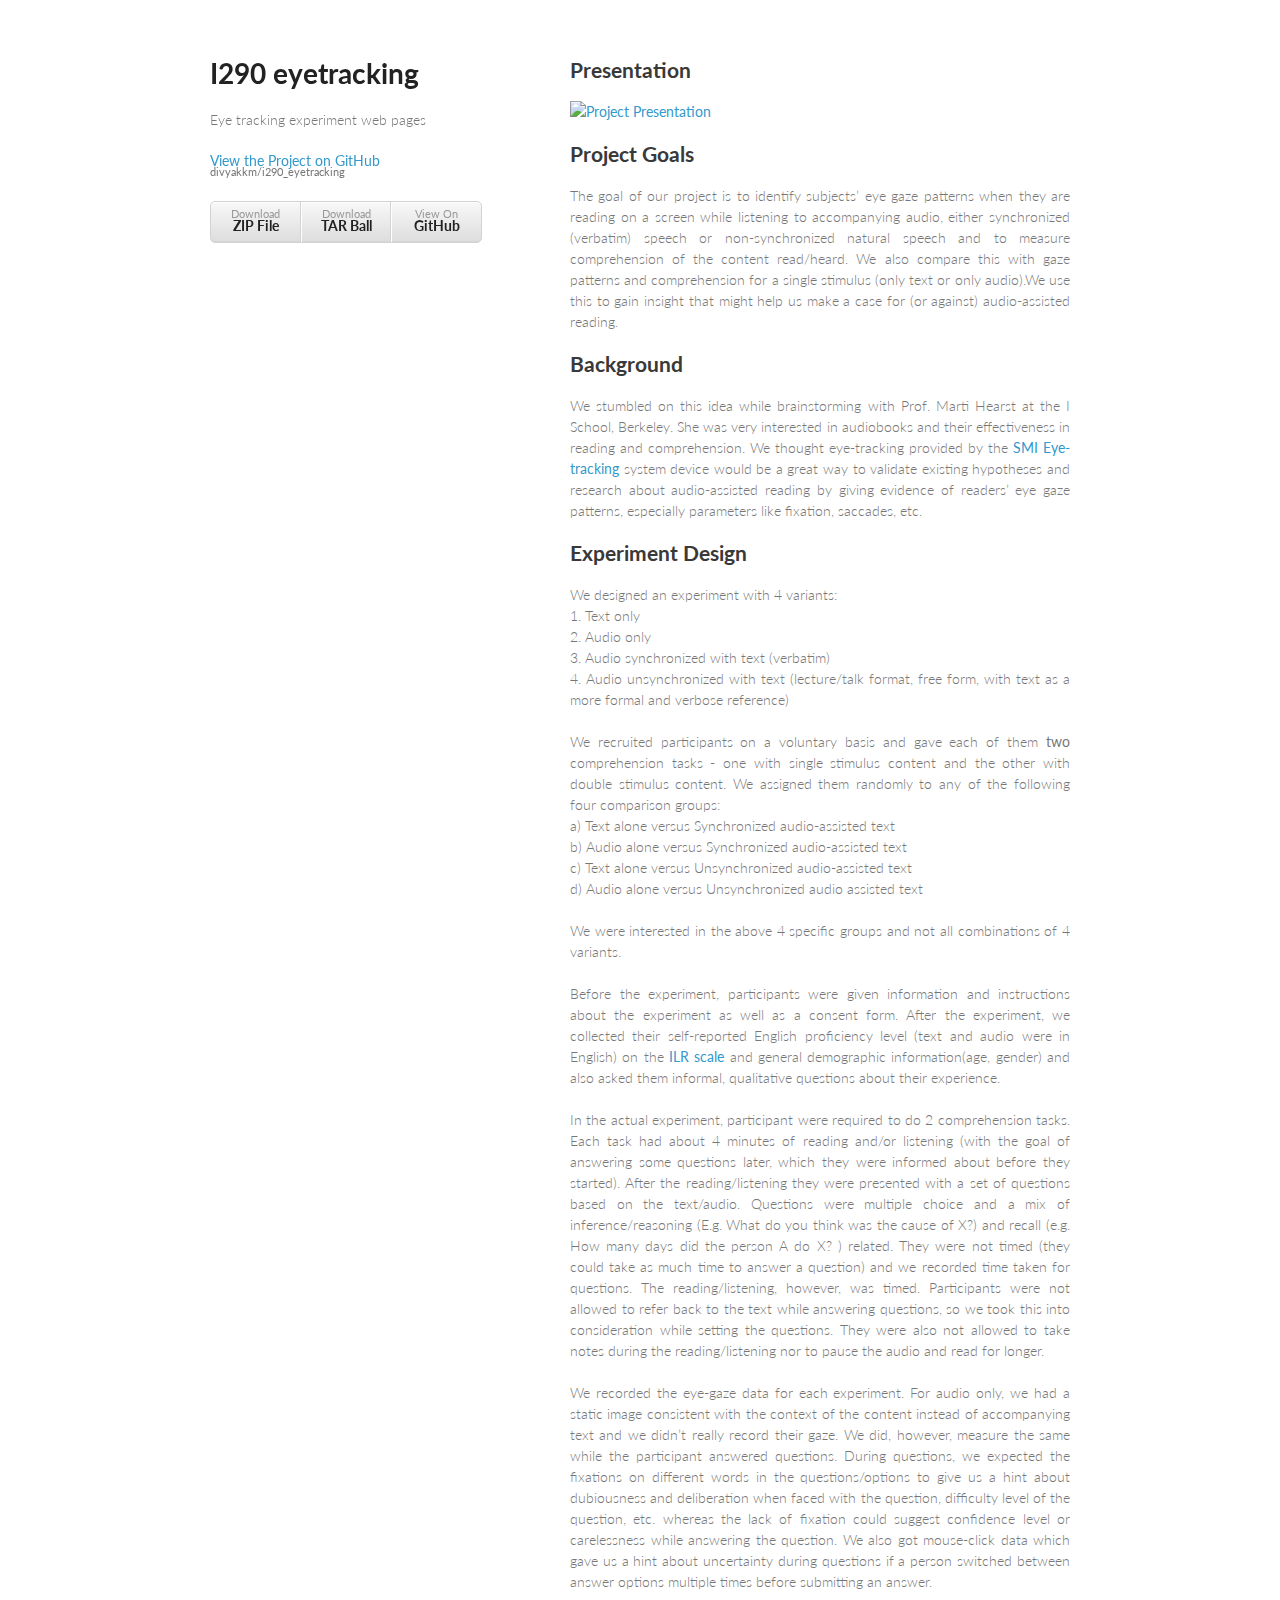
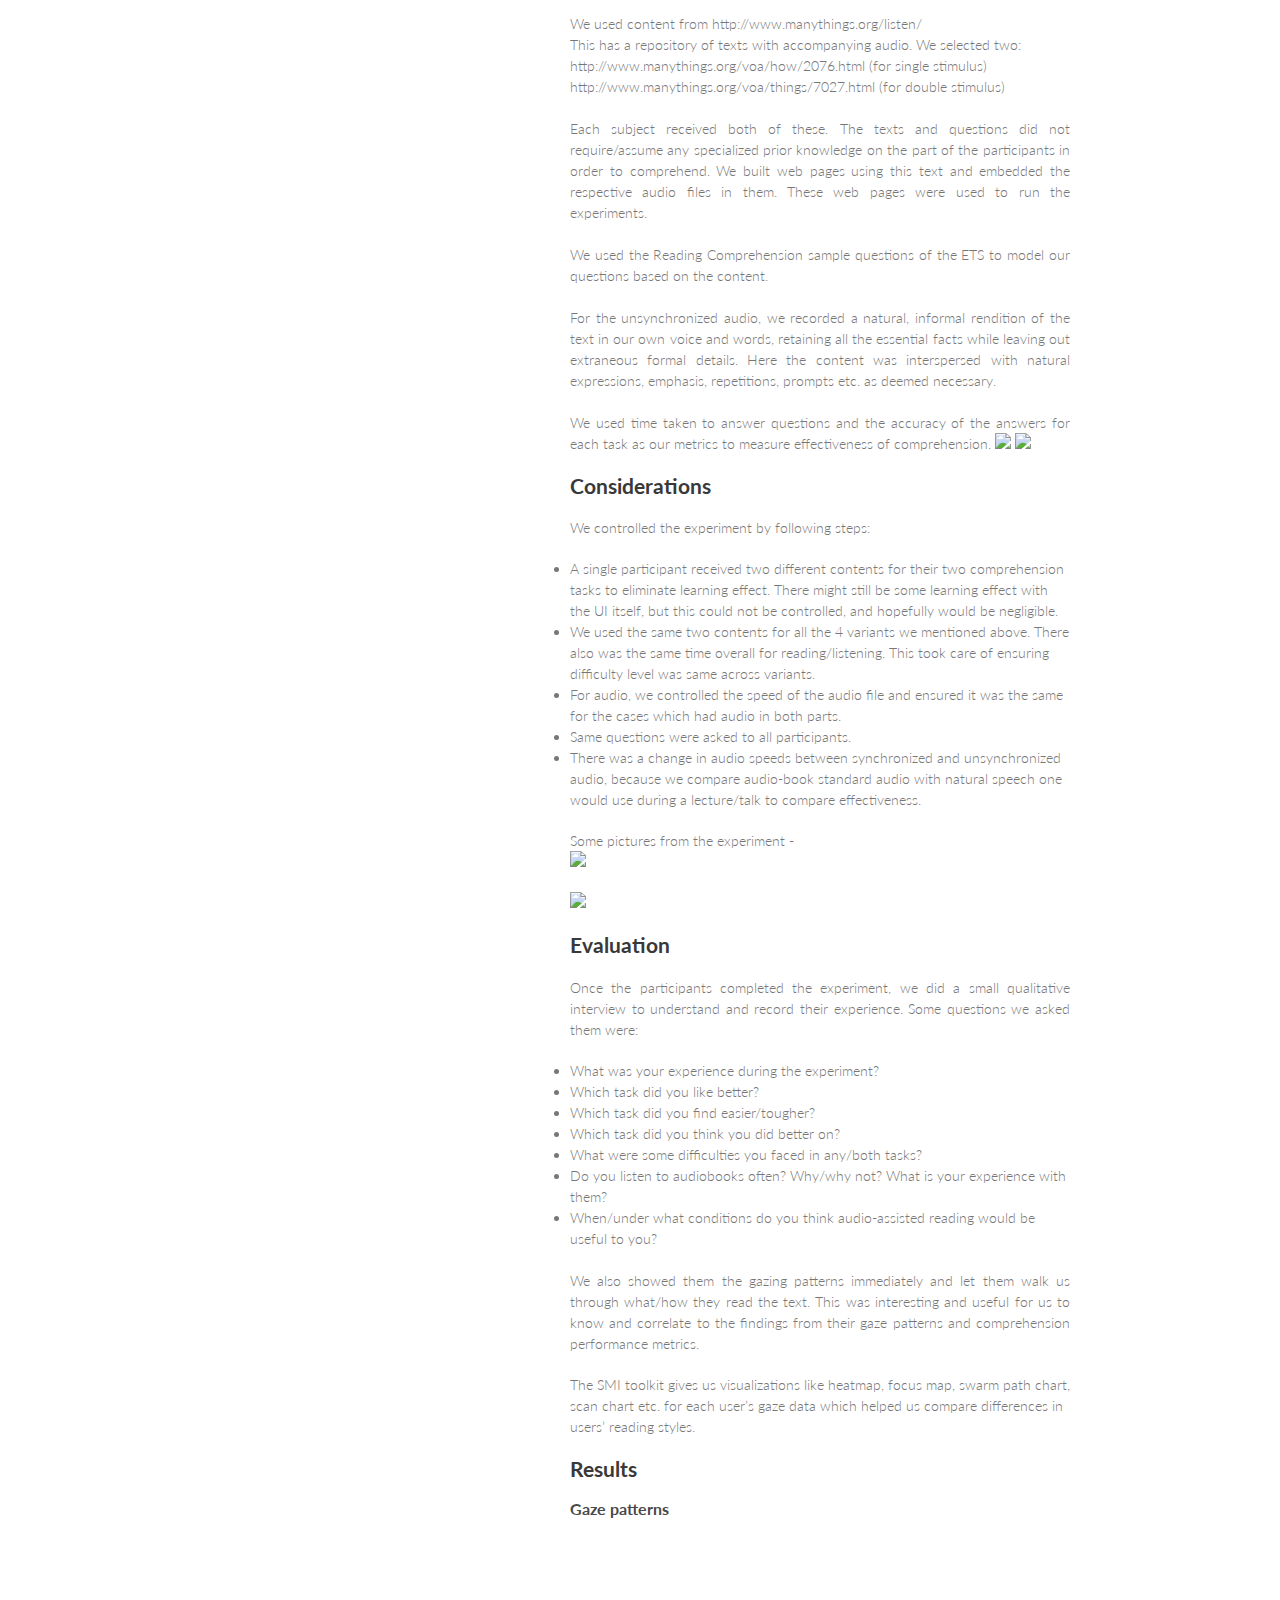
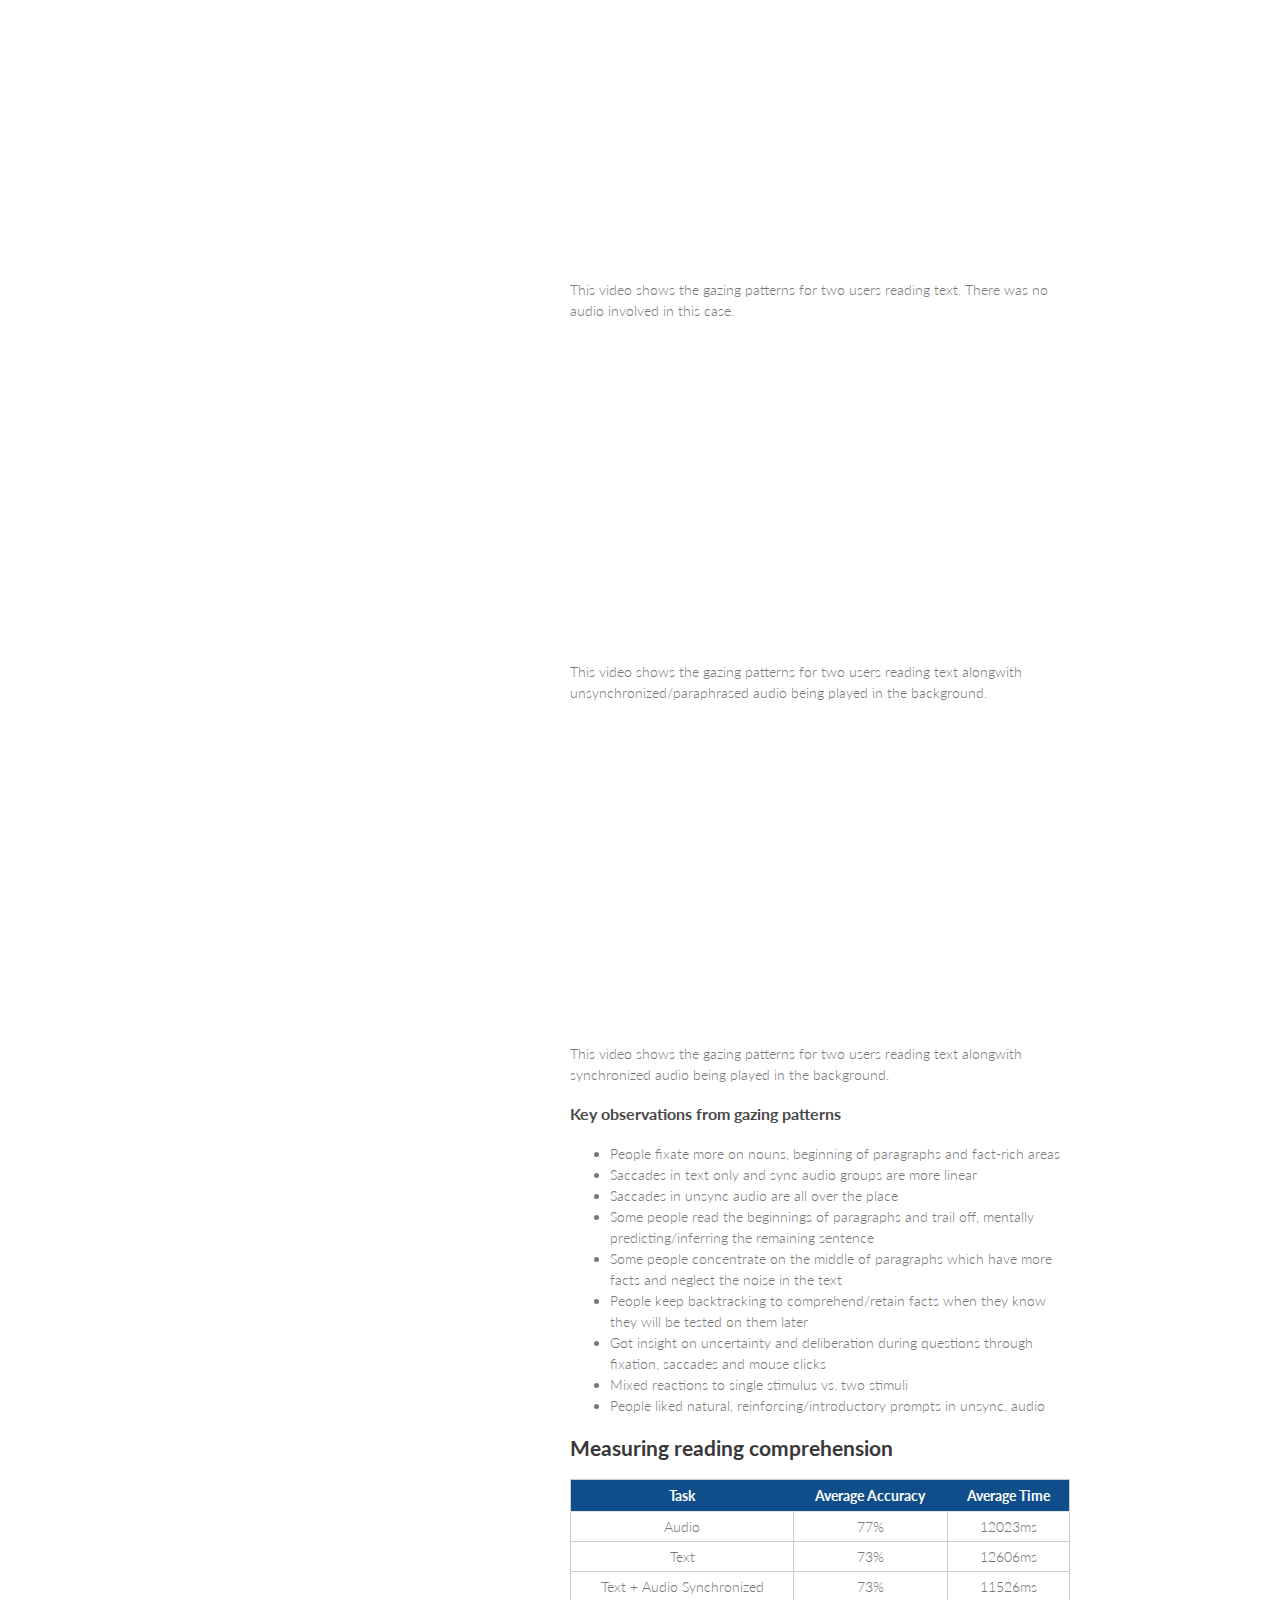
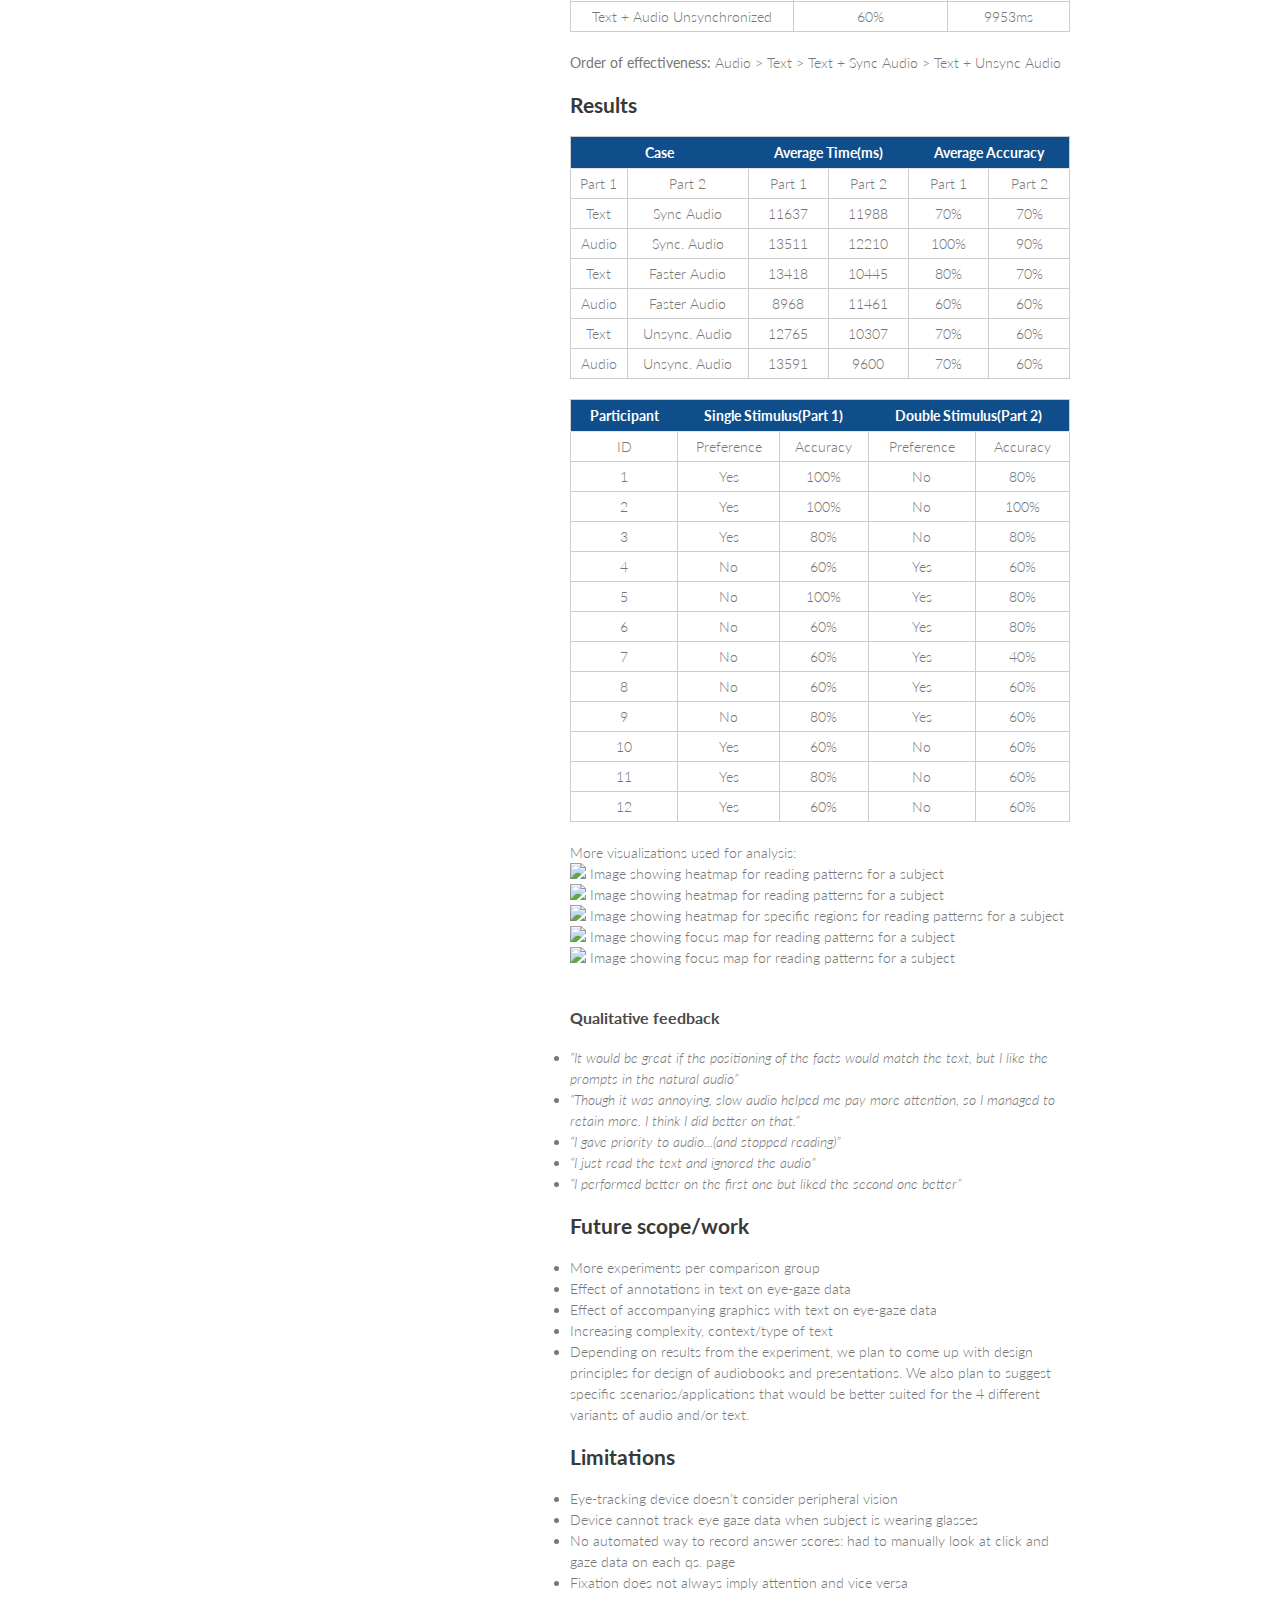
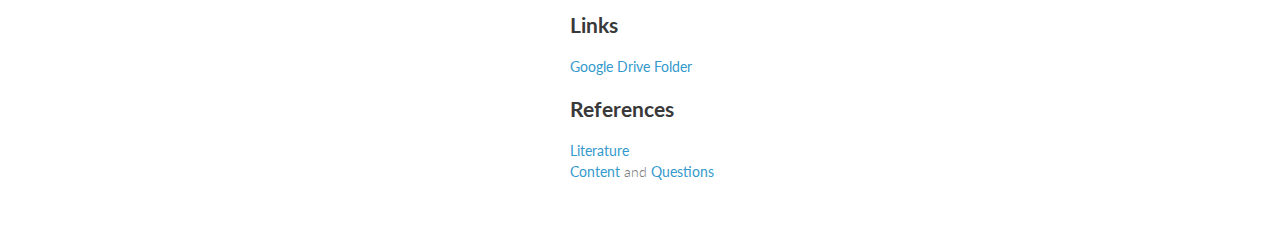
==== commit 4a8a3c8e: "Update index.html" ====
--- a/index.html
+++ b/index.html
@@ -86,8 +86,8 @@
                         <br> For the unsynchronized audio, we recorded a natural, informal rendition of the text in our own voice and words, retaining all the essential facts while leaving out extraneous formal details. Here the content was interspersed with natural expressions, emphasis, repetitions, prompts etc. as deemed necessary.
                         <br>
                         <br> We used time taken to answer questions and the accuracy of the answers for each task as our metrics to measure effectiveness of comprehension.
-                        <img src="https://www.dropbox.com/s/u1p1bu5gi78x3tf/Image%20001.jpg?dl=0">
-                        <img src="https://www.dropbox.com/s/vh6ru9td4denpc9/Image%20002.jpg?dl=0">
+                        <img src="https://raw.githubusercontent.com/divyakkm/i290_eyetracking/gh-pages/Image%20001.jpg">
+                        <img src="https://raw.githubusercontent.com/divyakkm/i290_eyetracking/gh-pages/Image%20002.jpg">
                     </p>
                                     <h2>Considerations</h2>
                                     <p style="text-align:justify">
@@ -269,12 +269,12 @@
 <td>12<td> Yes <td>60% <td>No <td>60%</tr>
 </tr>
 </table>
-<p>
-	<img src="https://www.dropbox.com/s/mkuov0wij88k6wm/Image%20003.jpg?dl=0"> Image showing heatmap for reading patterns for a subject
-	<img src="https://www.dropbox.com/s/esv11ubwnin5xo2/Image%20004.jpg?dl=0"> Image showing heatmap for reading patterns for a subject
-	<img src="https://www.dropbox.com/s/ptiapxdhi40qytd/Image%20005.jpg?dl=0"> Image showing heatmap for specific regions for reading patterns for a subject
-	<img src="https://www.dropbox.com/s/vpo7qhvks7pyaqb/Image%20006.jpg?dl=0"> Image showing focus map for reading patterns for a subject
-	<img src="https://www.dropbox.com/s/bqgx8n3m33b4lqh/Image%20007.jpg?dl=0"> Image showing focus map for reading patterns for a subject
+<p> More visualizations used for analysis:
+	<br><img src="https://raw.githubusercontent.com/divyakkm/i290_eyetracking/gh-pages/Image%20003.jpg"> Image showing heatmap for reading patterns for a subject
+	<br><img src="https://raw.githubusercontent.com/divyakkm/i290_eyetracking/gh-pages/Image%20004.jpg"> Image showing heatmap for reading patterns for a subject
+	<br><img src="https://raw.githubusercontent.com/divyakkm/i290_eyetracking/gh-pages/Image%20005.jpg"> Image showing heatmap for specific regions for reading patterns for a subject
+	<br><img src="https://raw.githubusercontent.com/divyakkm/i290_eyetracking/gh-pages/Image%20006.jpg"> Image showing focus map for reading patterns for a subject
+	<br><img src="https://raw.githubusercontent.com/divyakkm/i290_eyetracking/gh-pages/Image%20007.jpg"> Image showing focus map for reading patterns for a subject
 </p>
                                         <br> <h3>Qualitative feedback</h3>
                                         <li><i>“It would be great if the positioning of the facts would match the text, but I like the prompts in the natural audio”</i>
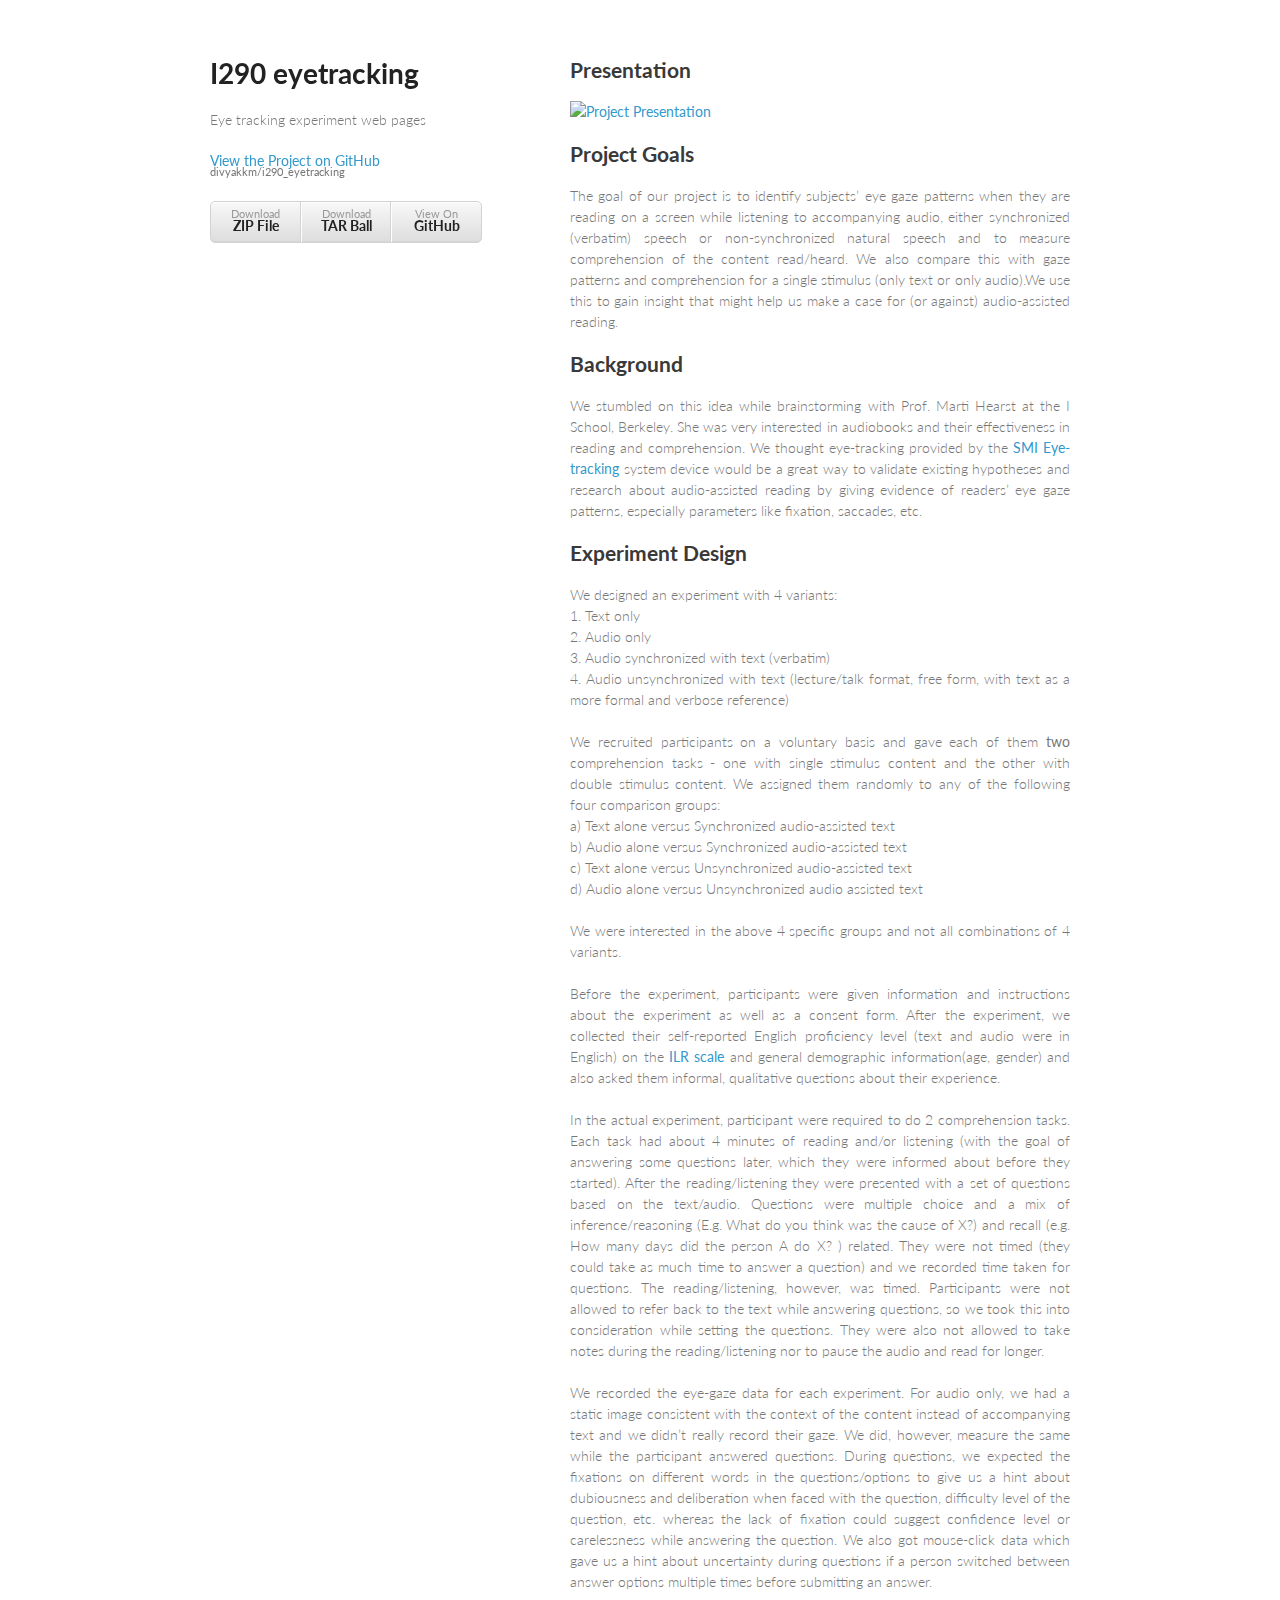
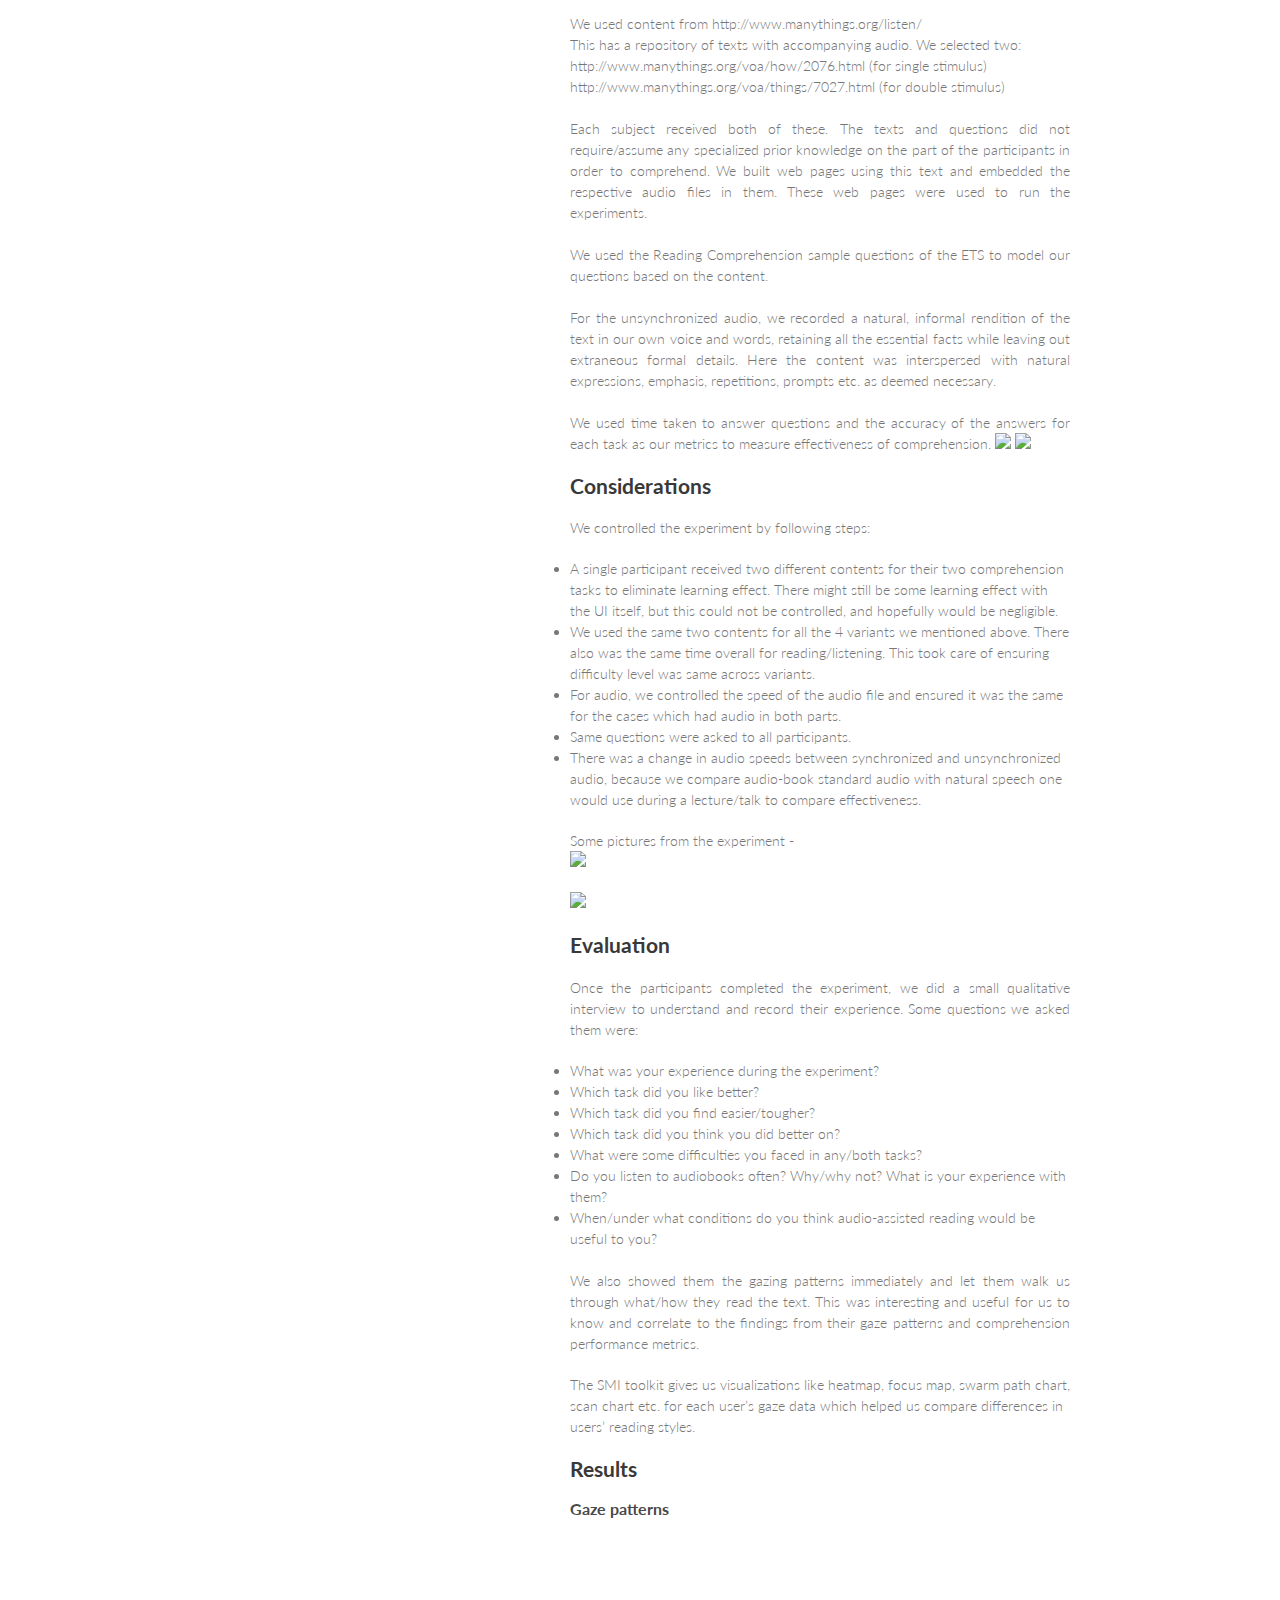
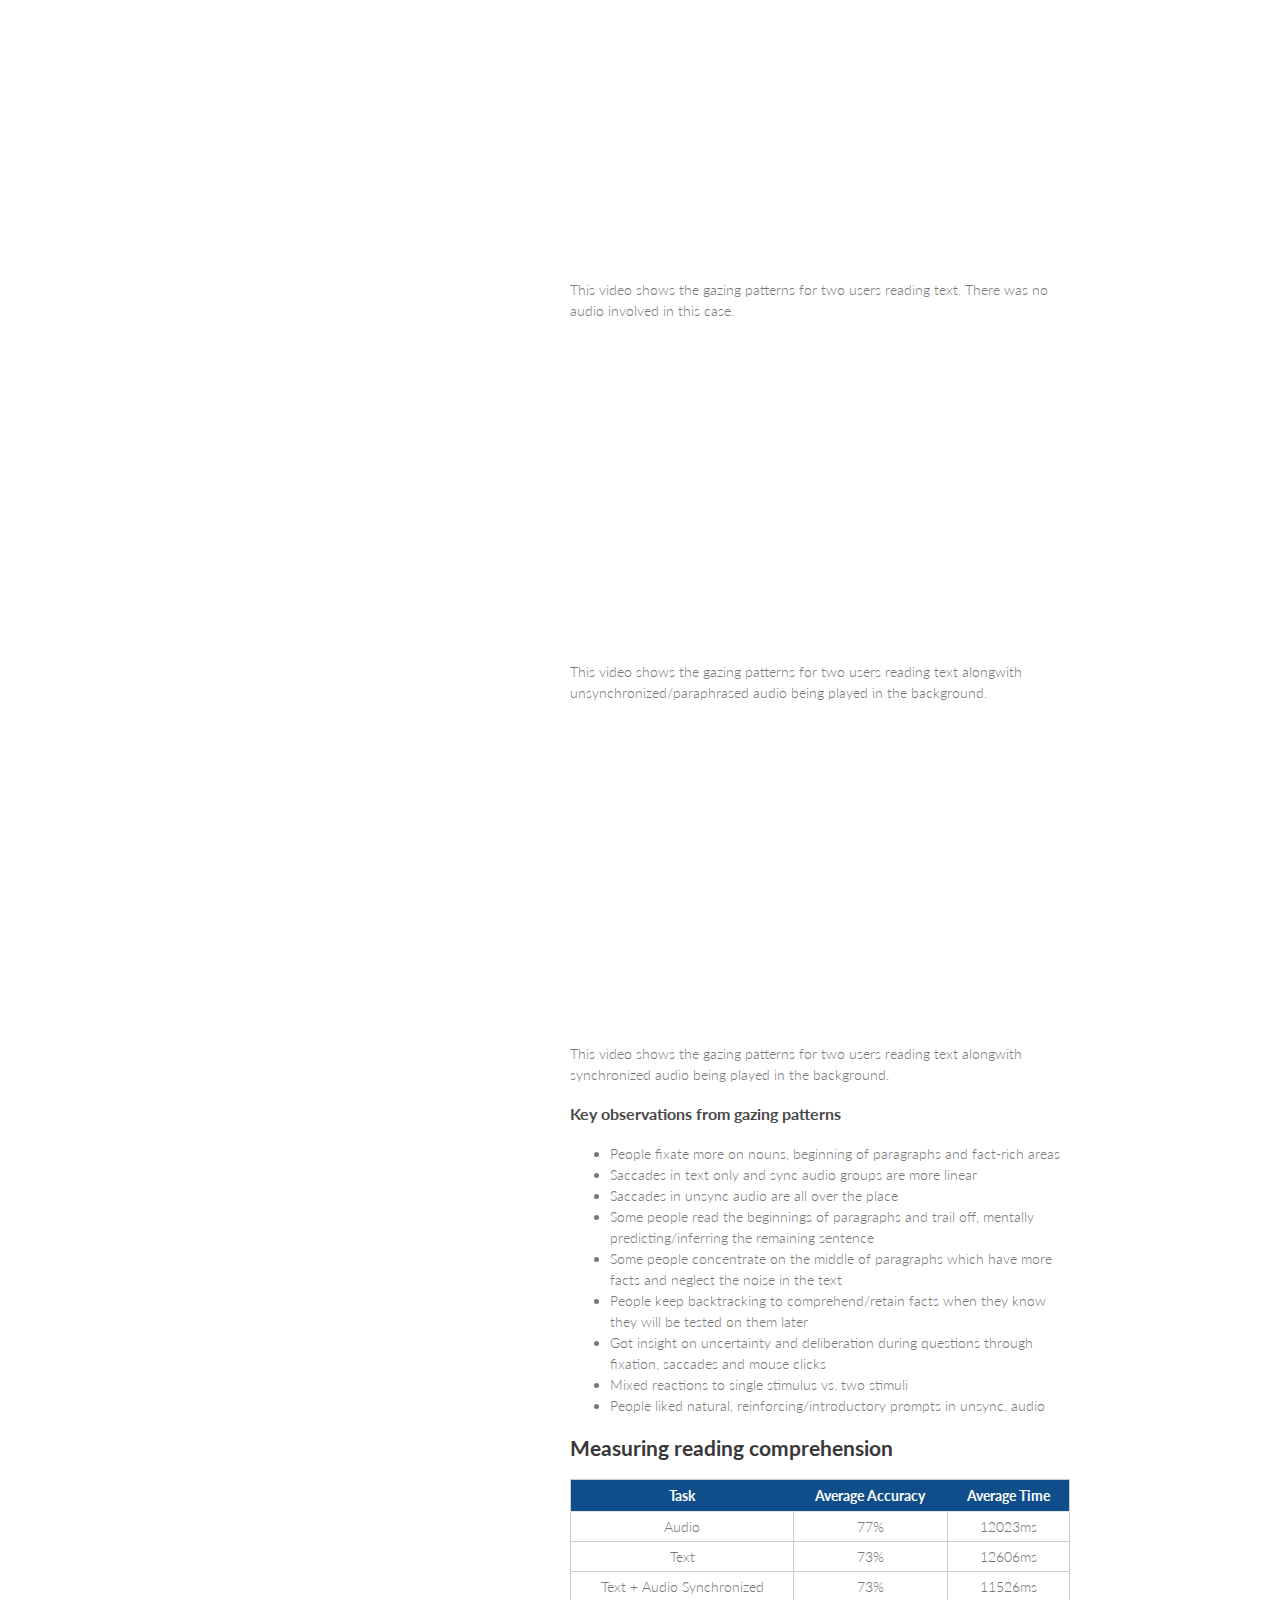
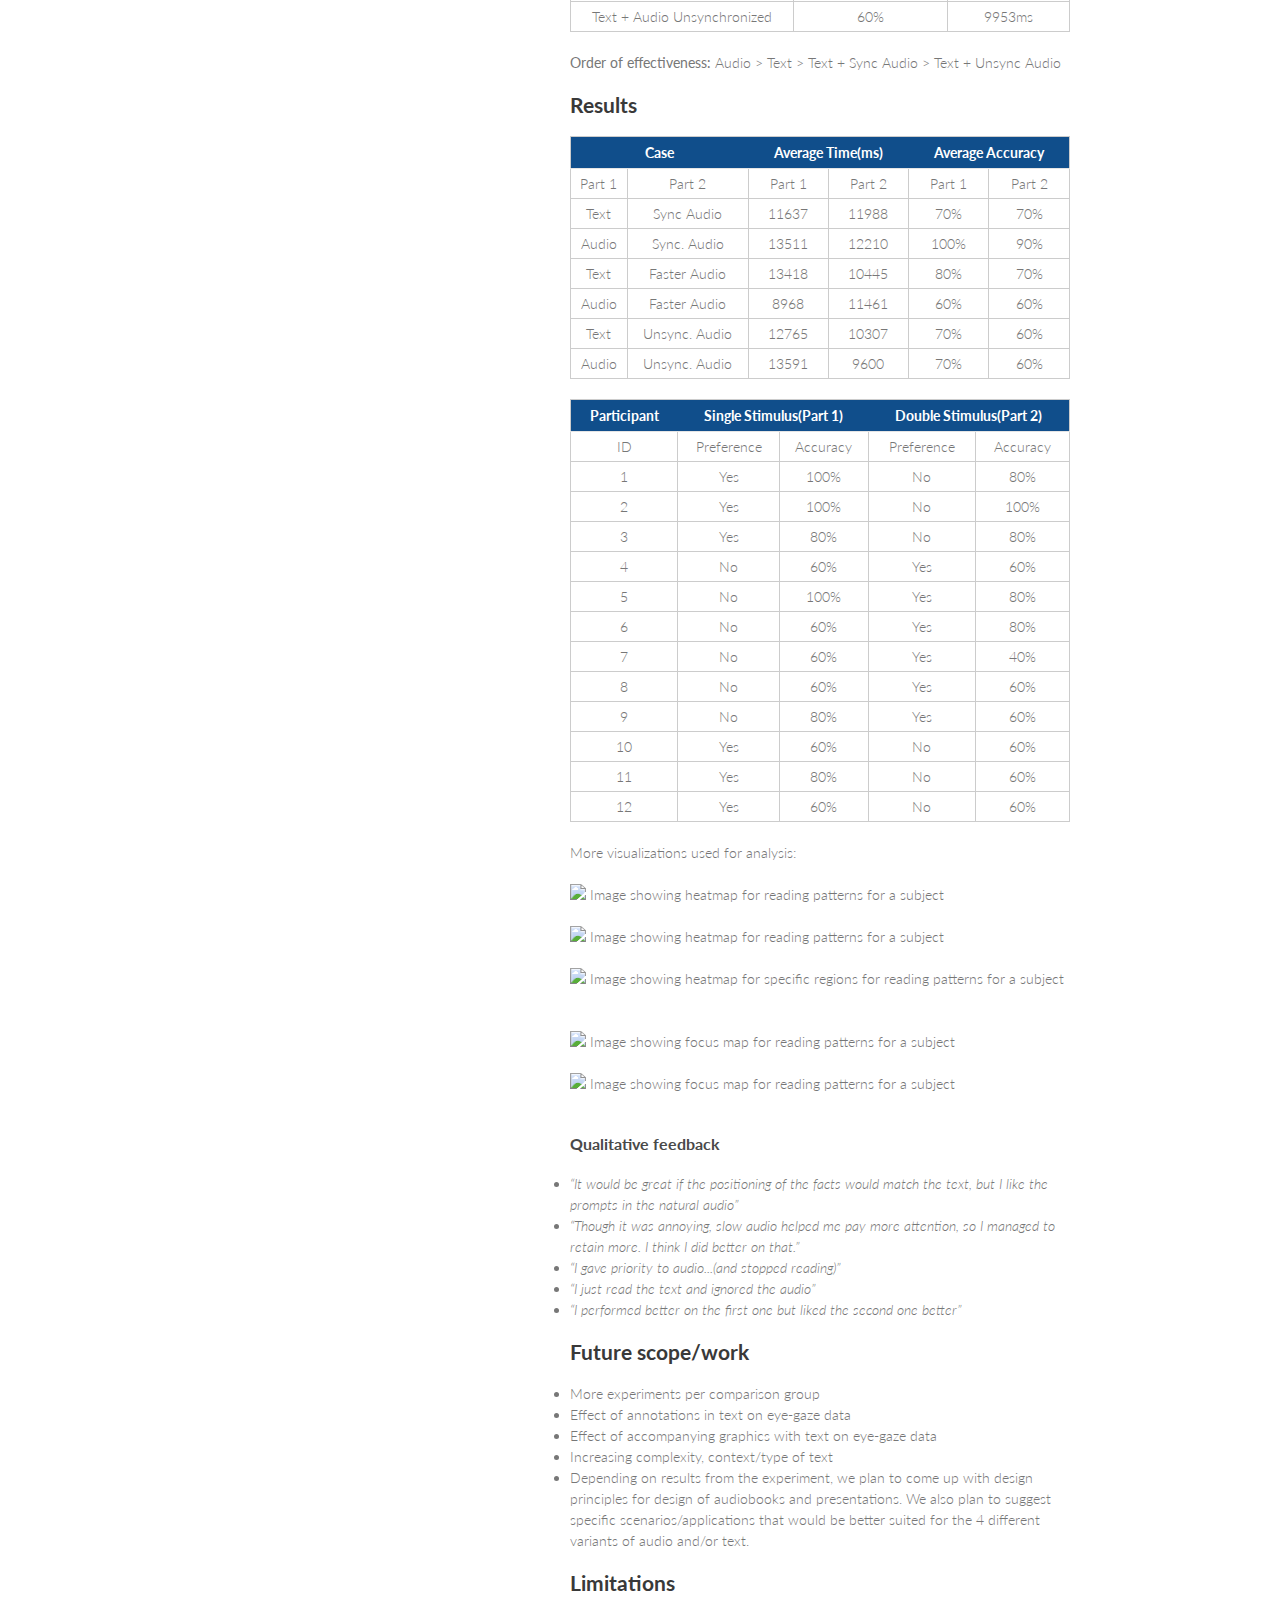
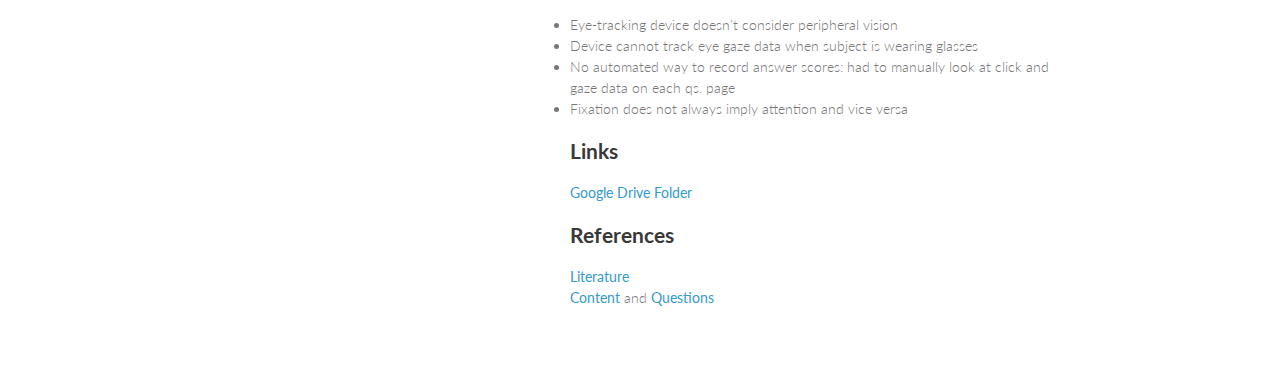
==== commit 58f04c12: "Update index.html" ====
--- a/index.html
+++ b/index.html
@@ -270,11 +270,11 @@
 </tr>
 </table>
 <p> More visualizations used for analysis:
-	<br><img src="https://raw.githubusercontent.com/divyakkm/i290_eyetracking/gh-pages/Image%20003.jpg"> Image showing heatmap for reading patterns for a subject
-	<br><img src="https://raw.githubusercontent.com/divyakkm/i290_eyetracking/gh-pages/Image%20004.jpg"> Image showing heatmap for reading patterns for a subject
-	<br><img src="https://raw.githubusercontent.com/divyakkm/i290_eyetracking/gh-pages/Image%20005.jpg"> Image showing heatmap for specific regions for reading patterns for a subject
-	<br><img src="https://raw.githubusercontent.com/divyakkm/i290_eyetracking/gh-pages/Image%20006.jpg"> Image showing focus map for reading patterns for a subject
-	<br><img src="https://raw.githubusercontent.com/divyakkm/i290_eyetracking/gh-pages/Image%20007.jpg"> Image showing focus map for reading patterns for a subject
+	<br><br><img src="https://raw.githubusercontent.com/divyakkm/i290_eyetracking/gh-pages/Image%20003.jpg"> Image showing heatmap for reading patterns for a subject
+	<br><br><img src="https://raw.githubusercontent.com/divyakkm/i290_eyetracking/gh-pages/Image%20004.jpg"> Image showing heatmap for reading patterns for a subject
+	<br><br><img src="https://raw.githubusercontent.com/divyakkm/i290_eyetracking/gh-pages/Image%20005.jpg"> Image showing heatmap for specific regions for reading patterns for a subject
+	<br><br><br><img src="https://raw.githubusercontent.com/divyakkm/i290_eyetracking/gh-pages/Image%20006.jpg"> Image showing focus map for reading patterns for a subject
+	<br><br><img src="https://raw.githubusercontent.com/divyakkm/i290_eyetracking/gh-pages/Image%20007.jpg"> Image showing focus map for reading patterns for a subject
 </p>
                                         <br> <h3>Qualitative feedback</h3>
                                         <li><i>“It would be great if the positioning of the facts would match the text, but I like the prompts in the natural audio”</i>
